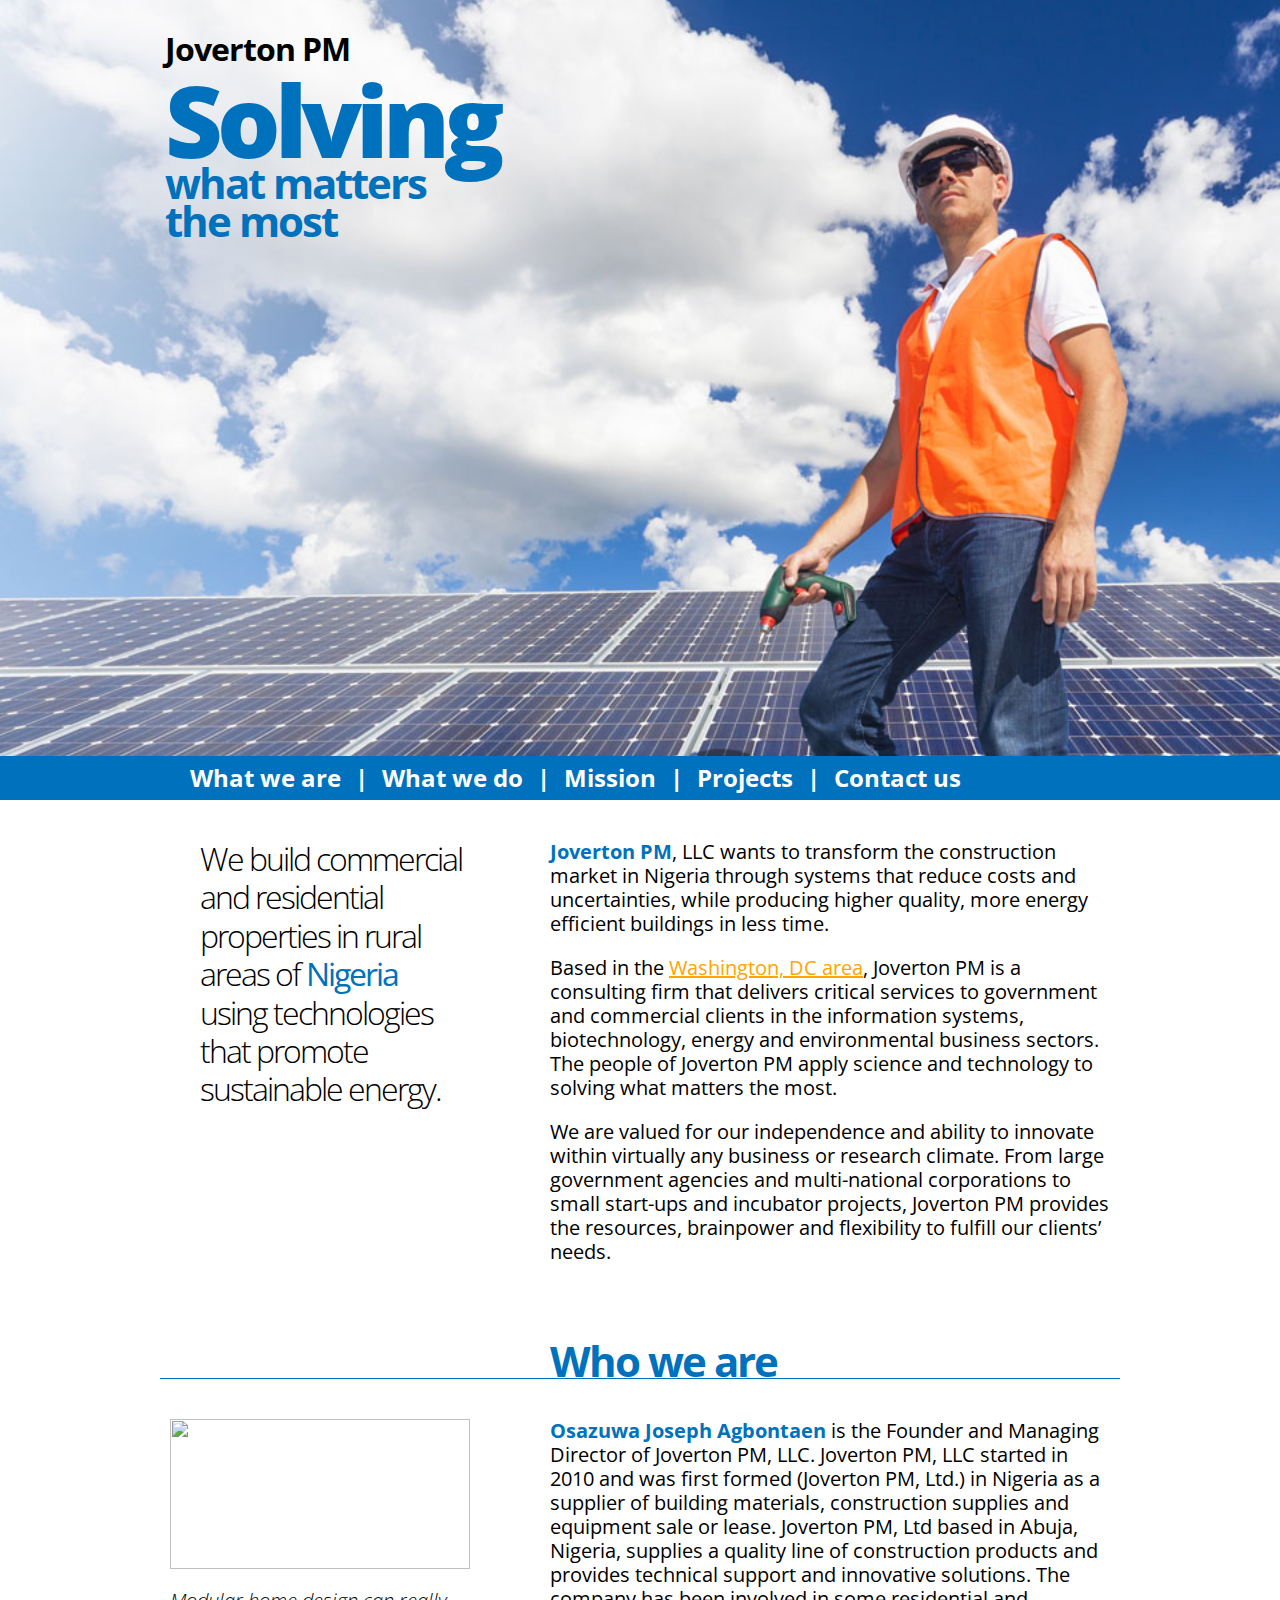
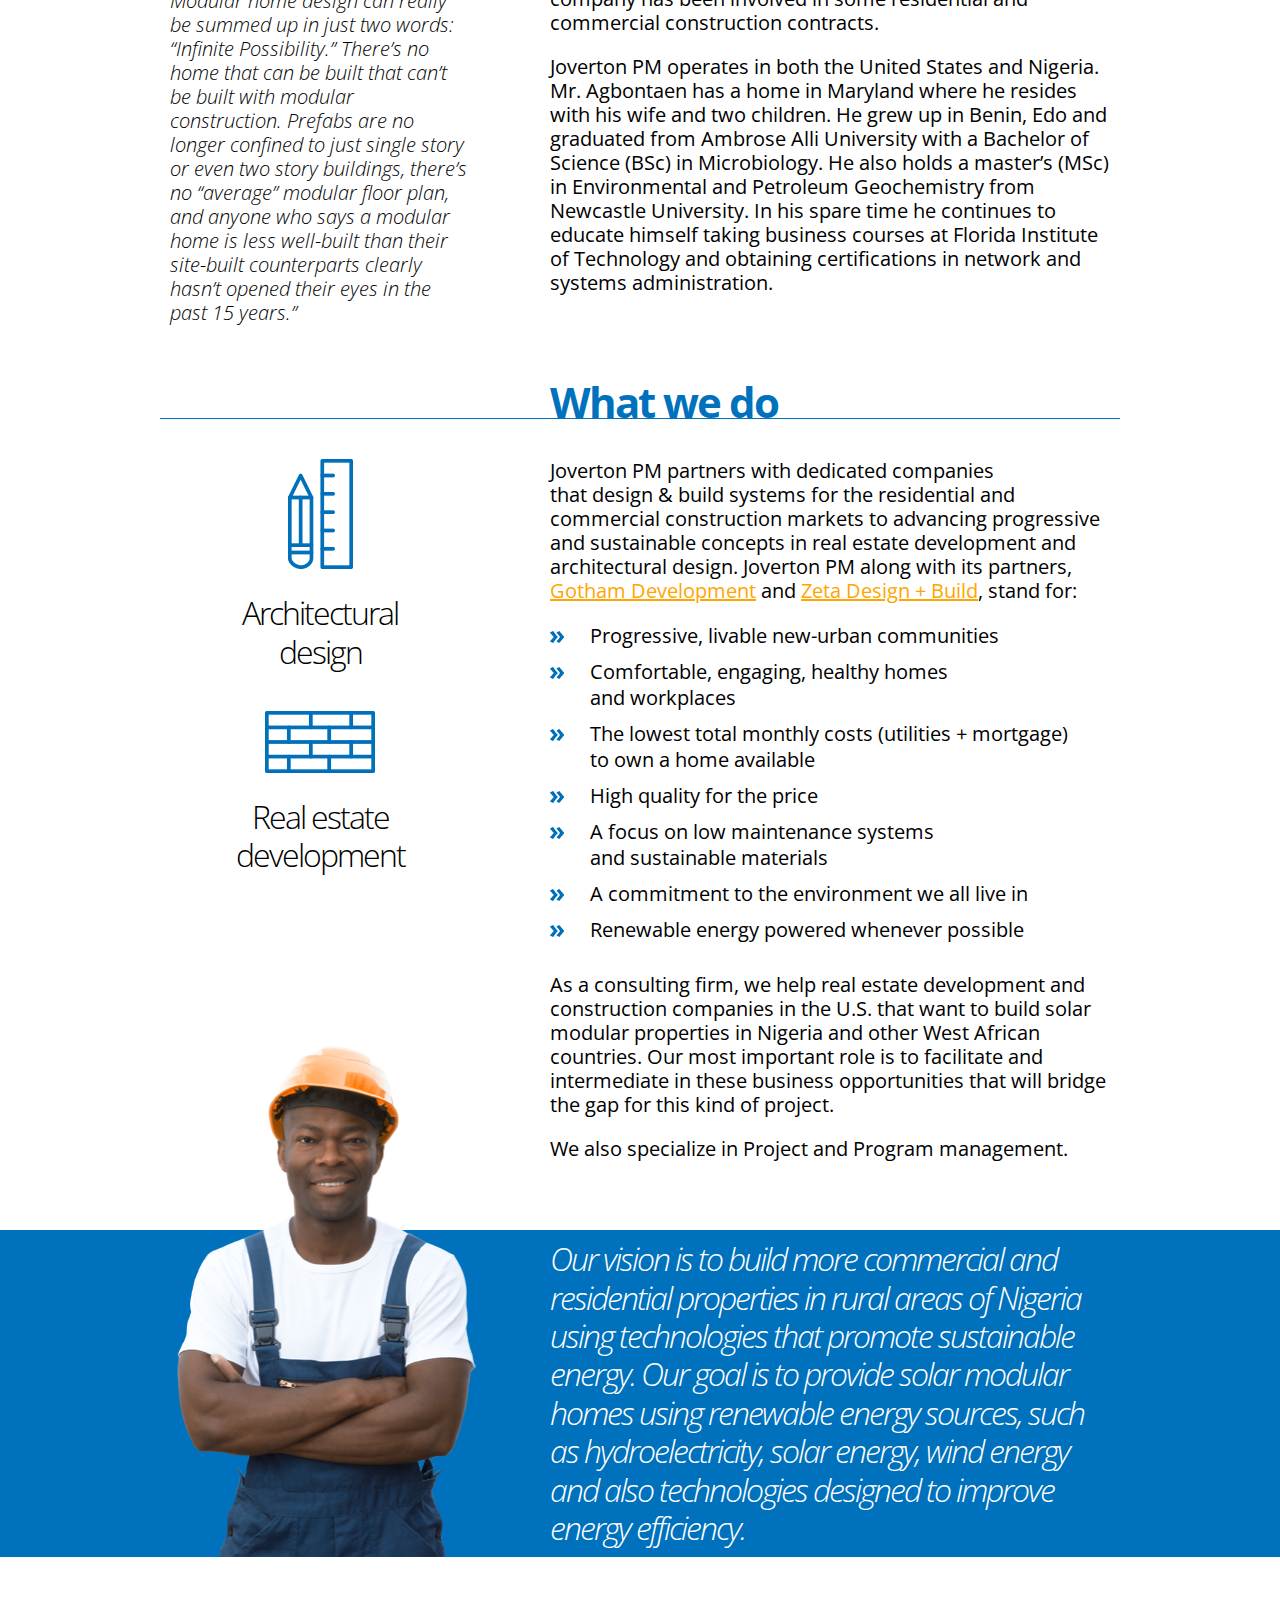
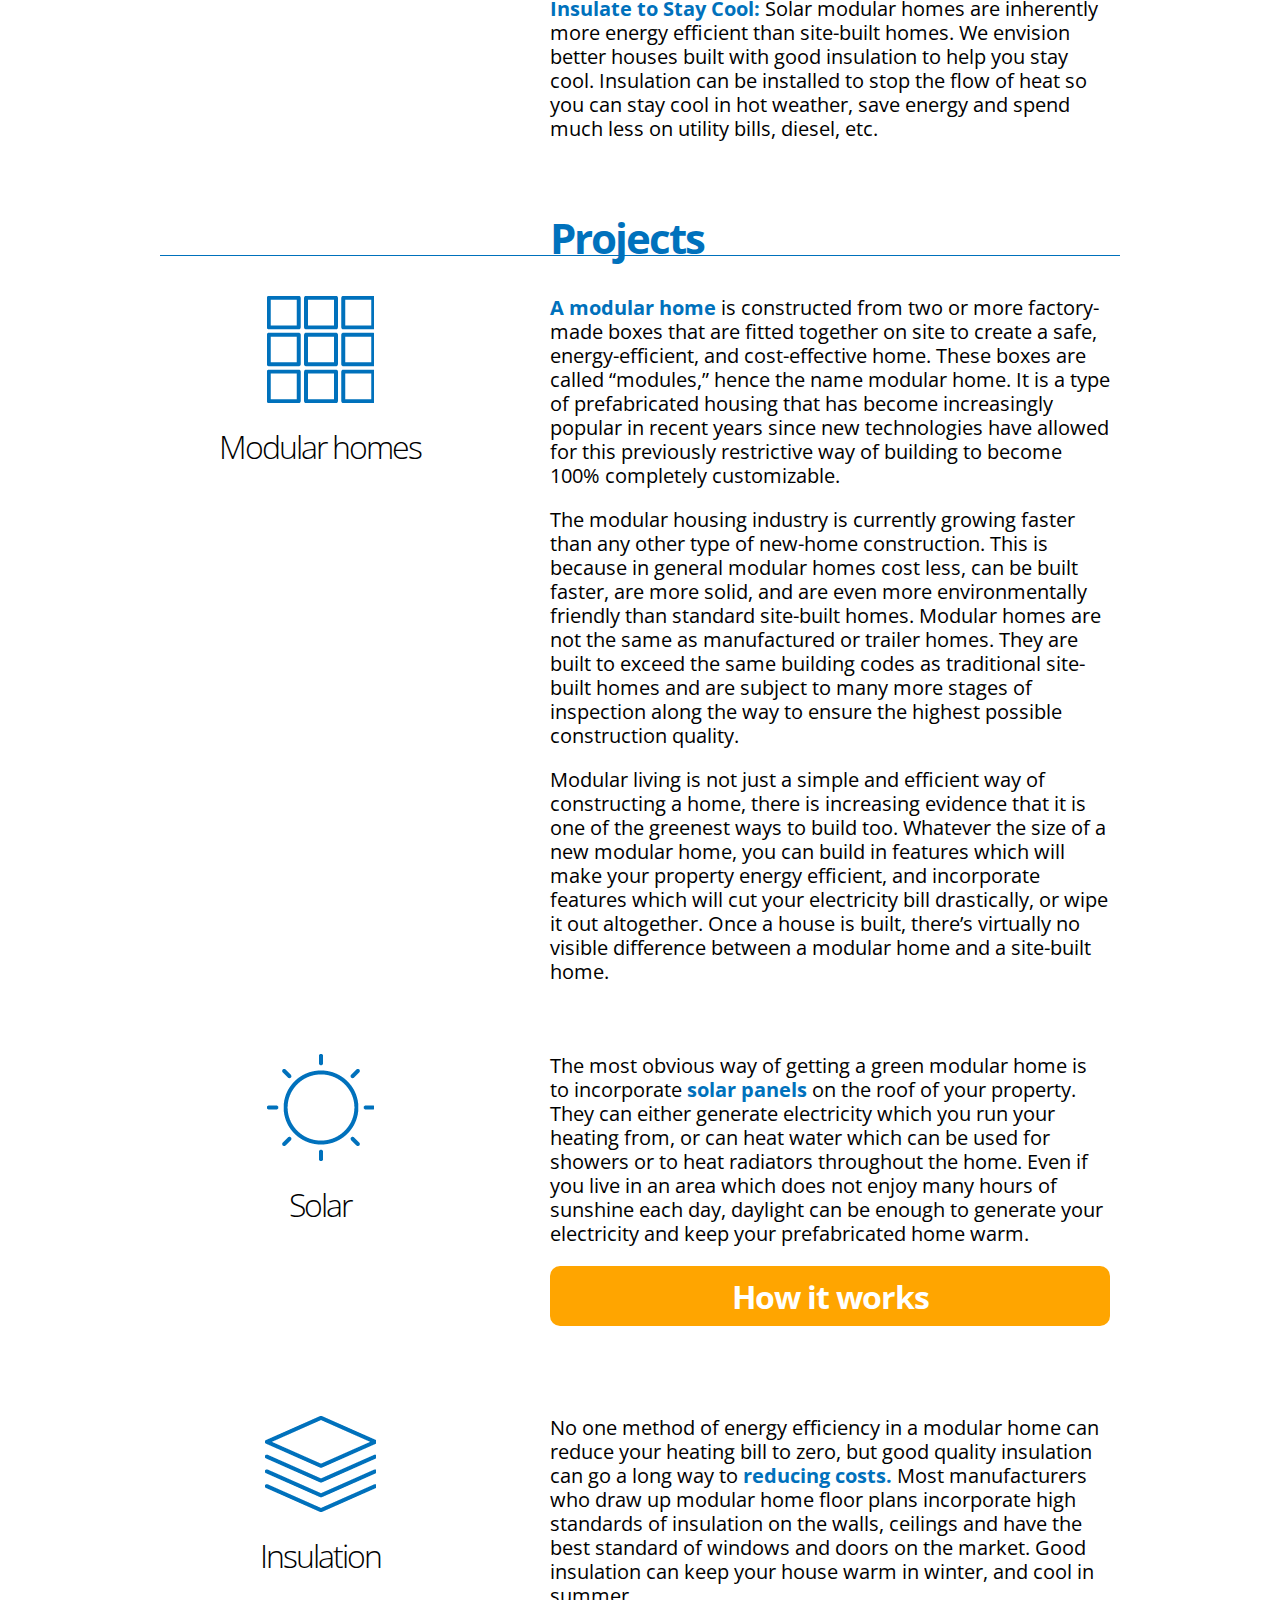
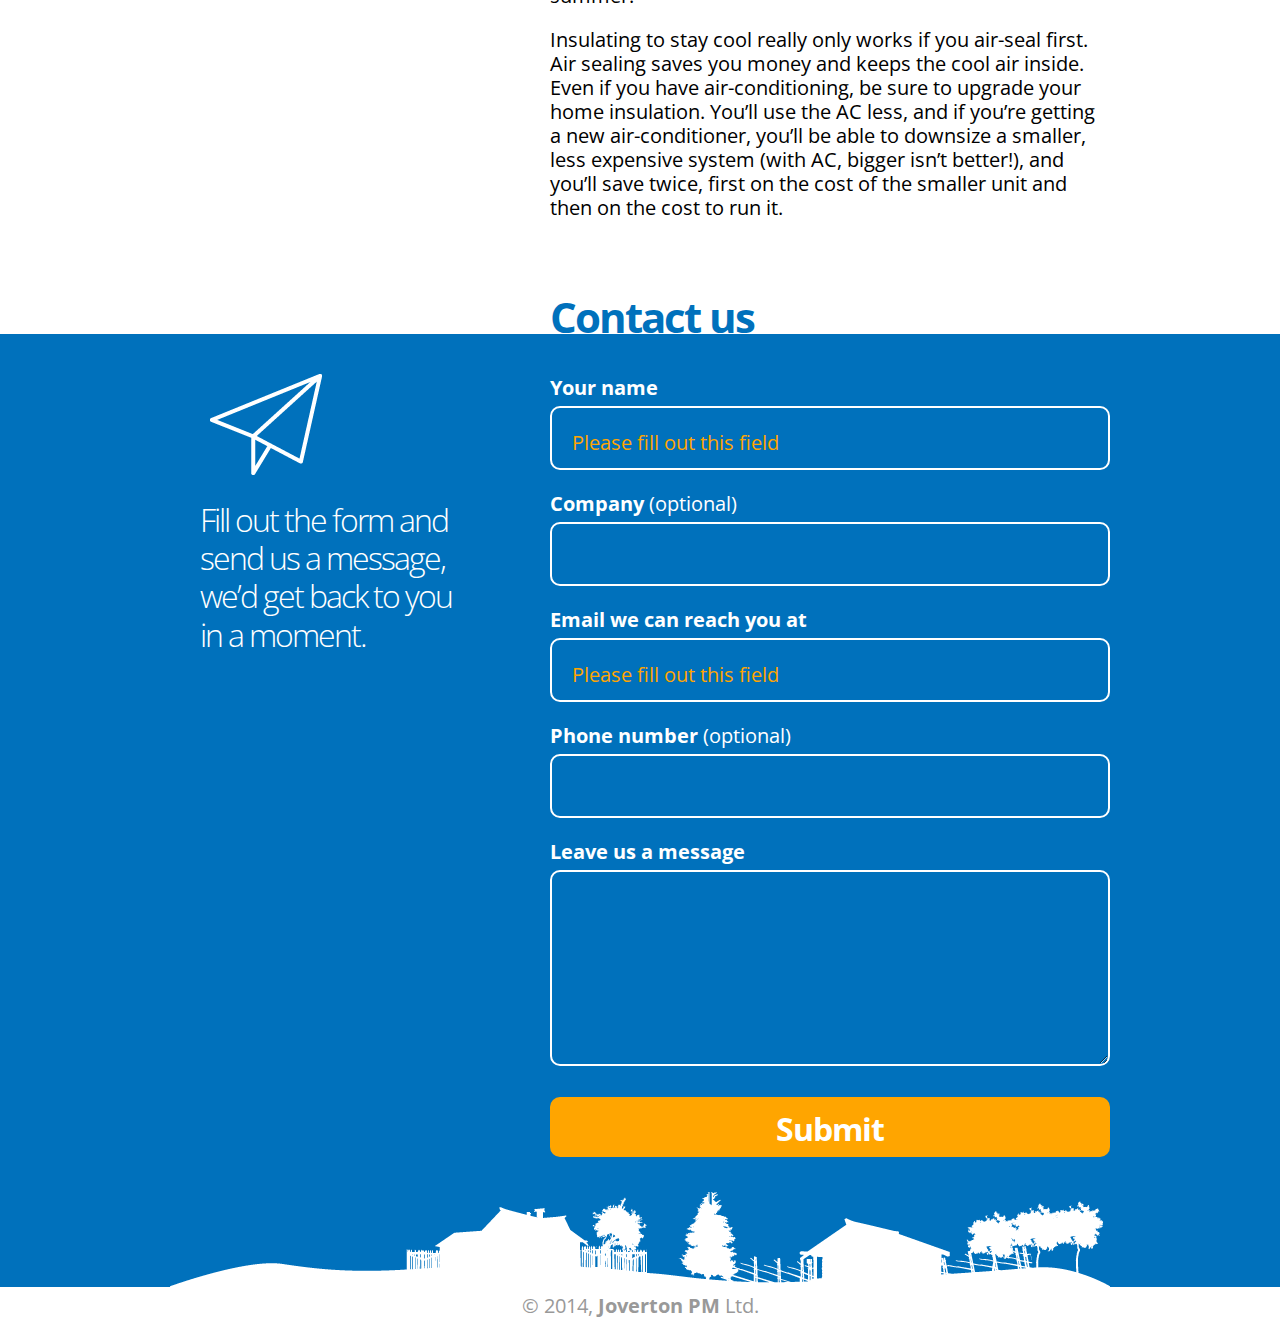
==== index.html @ 3b445ded "c4" ====
<!DOCTYPE html>
<html>
<head>
    <title>Joverton PM</title>
    <meta charset="utf-8">
    <link href="http://fonts.googleapis.com/css?family=Open+Sans:300italic,300,400italic,400,600italic,600,700italic,700,800italic,800" rel="stylesheet">
    <link href="css/style.css" rel="stylesheet">

</head>
<body>
    <div class="caption bcg" data-center="background-position: 50% -30px;" data-top-bottom="background-position: 50% -350px;">
        <div class="header">
            <h1>Joverton PM</h1>
            <h2>Solving</h2>
            <p>what matters<br/>the most</p>
        </div>

        <div class="menu-div">
            <ul class="menu-list">
                <li><a href="#who-we-are">What we are</a></li>
                <li class="menu-splitter">|</li>
                <li><a href="#what-we-do">What we do</a></li>
                <li class="menu-splitter">|</li>
                <li><a href="#mission">Mission</a></li>
                <li class="menu-splitter">|</li>
                <li><a href="#projects">Projects</a></li>
                <li class="menu-splitter">|</li>
                <li><a href="#contact-us">Contact us</a></li>
            </ul>
        </div>
    </div>
    <div class="content-section" id="intro">
        <div class="column col-left">
            <p class="quote-big">
                We build commercial and residential properties in rural areas of <strong>Nigeria</strong> using technologies that promote sustainable energy.
            </p>
        </div>        

        <div class="column col-main">
            <p><strong>Joverton PM</strong>, LLC wants to transform the construction market in Nigeria through systems that reduce costs and uncertainties, while producing higher quality, more energy efficient buildings in less time.</p>
            <p>Based in the <a href="">Washington, DC area</a>, Joverton PM is a consulting firm that delivers critical services to government and commercial clients in the information systems, biotechnology, energy and environmental business sectors. The people of Joverton PM apply science and technology to solving what matters the most. </p>
            <p>We are valued for our independence and ability to innovate within virtually any business or research climate. From large government agencies and multi-national corporations to small start-ups and incubator projects, Joverton PM provides the resources, brainpower and flexibility to fulfill our clients’ needs.</p>
        </div>
    </div>        
    <div class="content-section" id="who-we-are">
        <div class="content-section-header">
            Who we are
        </div>    
        <div class="column col-left">
            <img src="" width="300px" height="150px">
            <p class="quote-small">
                Modular home design can really be summed up in just two words: “Infinite Possibility.” There’s no home that can be built that can’t be built with modular construction. Prefabs are no longer confined to just single story or even two story buildings, there’s no “average” modular floor plan, and anyone who says a modular home is less well-built than their site-built counterparts clearly hasn’t opened their eyes in the past 15 years.”
            </p>
        </div>        

        <div class="column col-main">
            <p><strong>Osazuwa Joseph Agbontaen</strong> is the Founder and Managing Director of Joverton PM, LLC. Joverton PM, LLC started in 2010 and was first formed (Joverton PM, Ltd.) in Nigeria as a supplier of building materials, construction supplies and equipment sale or lease. Joverton PM, Ltd based in Abuja, Nigeria, supplies a quality line of construction products and provides technical support and innovative solutions. The company has been involved in some residential and commercial construction contracts.</p>
            <p>Joverton PM operates in both the United States and Nigeria. Mr. Agbontaen has a home in Maryland where he resides with his wife and two children. He grew up in Benin, Edo and graduated from Ambrose Alli University with a Bachelor of Science (BSc) in Microbiology. He also holds a master’s (MSc) in Environmental and Petroleum Geochemistry from Newcastle University. In his spare time he continues to educate himself taking business courses at Florida Institute of Technology and obtaining certifications in network and systems administration. </p>
        </div>
    </div>
    <div class="content-section" id="what-we-do">
        <div class="content-section-header">
            What we do               
        </div>    
        <div class="column col-left">
            <center>
                <img src="img/arc_design.png">
                <p class="image-caption">Architectural<br>design</p>
                <img src="img/estate_dev.png">
                <p class="image-caption">Real estate<br>development</p>
            </center>
        </div>        

        <div class="column col-main">
            <p>Joverton PM partners with dedicated companies <br> that design &amp; build systems for the residential and commercial construction markets to advancing progressive and sustainable concepts in real estate development and architectural design. Joverton PM along with its partners, <a href="http://www.gothamdev.com/">Gotham Development</a> and <a href="http://www.zetacommunities.com/">Zeta Design + Build</a>, stand for:
            </p>
            <ul>
                <li>Progressive, livable new-urban communities</li>
                <li>Comfortable, engaging, healthy homes<br>and workplaces</li>
                <li>The lowest total monthly costs (utilities + mortgage)<br>to own a home available</li>
                <li>High quality for the price</li>
                <li>A focus on low maintenance systems<br>and sustainable materials</li>
                <li>A commitment to the environment we all live in</li>
                <li>Renewable energy powered whenever possible</li>
            </ul>
            <p>As a consulting firm, we help real estate development and construction companies in the U.S. that want to build solar modular properties in Nigeria and other West African countries. Our most important role is to facilitate and intermediate in these business opportunities that will bridge the gap for this kind of project.</p>
            <p>We also specialize in Project and Program management.</p>
        </div>
    </div>

    <div class="bluebg">
        <div class="content-section" >

            <div class="column col-left">
                <img src="img/worker.png" id="mission">

            </div>        

            <div class="col-main">
                <span class="mission-text">Our vision is to build more commercial and residential properties in rural areas of Nigeria using technologies that promote sustainable energy. Our goal is to provide solar modular homes using renewable energy sources, such as hydroelectricity, solar energy, wind energy and also technologies designed to improve energy efficiency.</span>
            </div>
        </div>
    </div>
    <div class="content-section" >
        <div class="column col-main">
            <p><strong>Insulate to Stay Cool:</strong> Solar modular homes are inherently more energy efficient than site-built homes. We envision better houses built with good insulation to help you stay cool. Insulation can be installed to stop the flow of heat so you can stay cool in hot weather, save energy and spend much less on utility bills, diesel, etc.
            </p>
        </div>
    </div>

    <div class="content-section" id="projects">
        <div class="content-section-header">
            Projects               
        </div>    
        <div class="column col-left">
            <center>
                <img src="img/modular_homes.png">
                <p class="image-caption">Modular homes</p>
            </center>
        </div>        

        <div class="column col-main">
            <p><strong>A modular home</strong> is constructed from two or more factory-made boxes that are fitted together on site to create a safe, energy-efficient, and cost-effective home. These boxes are called “modules,” hence the name modular home. It is a type of prefabricated housing that has become increasingly popular in recent years since new technologies have allowed for this previously restrictive way of building to become 100% completely customizable.</p>
            <p>The modular housing industry is currently growing faster than any other type of new-home construction. This is because in general modular homes cost less, can be built faster, are more solid, and are even more environmentally friendly than standard site-built homes. Modular homes are not the same as manufactured or trailer homes. They are built to exceed the same building codes as traditional site-built homes and are subject to many more stages of inspection along the way to ensure the highest possible construction quality.</p>
            <p>Modular living is not just a simple and efficient way of constructing a home, there is increasing evidence that it is one of the greenest ways to build too. Whatever the size of a new modular home, you can build in features which will make your property energy efficient, and incorporate features which will cut your electricity bill drastically, or wipe it out altogether. Once a house is built, there’s virtually no visible difference between a modular home and a site-built home.
            </p>

        </div>

        <div class="column col-left">
            <center>
                <img src="img/solar.png">
                <p class="image-caption">Solar</p>
            </center>
        </div>        
        <div class="column col-main">
            <p>The most obvious way of getting a green modular home is to incorporate <strong>solar panels</strong> on the roof of your property. They can either generate electricity which you run your heating from, or can heat water which can be used for showers or to heat radiators throughout the home. Even if you live in an area which does not enjoy many hours of sunshine each day, daylight can be enough to generate your electricity and keep your prefabricated home warm.
            </p>

            <button type="button" class="how-it-works">How it works</button>


        </div>    
        <div class="column col-left">
            <center>
                <img src="img/insulation.png">
                <p class="image-caption">Insulation</p>
            </center>
        </div>        
        <div class="column col-main">
            <p>No one method of energy efficiency in a modular home can reduce your heating bill to zero, but good quality insulation can go a long way to <strong>reducing costs.</strong> Most manufacturers who draw up modular home floor plans incorporate high standards of insulation on the walls, ceilings and have the best standard of windows and doors on the market. Good insulation can keep your house warm in winter, and cool in summer.</p>
            <p>Insulating to stay cool really only works if you air-seal first. Air sealing saves you money and keeps the cool air inside. Even if you have air-conditioning, be sure to upgrade your home insulation.  You’ll use the AC less, and if you’re getting a new air-conditioner, you’ll be able to downsize a smaller, less expensive system (with AC, bigger isn’t better!), and you’ll save twice, first on the cost of the smaller unit and then on the cost to run it.
            </p>

        </div>           
    </div>
    <div class="content-section">
        <div class="content-section-header" id="contact-us">
            Contact us
        </div>  
    </div>
    <div class="bluebg contacts">
        <div class="content-section" >

            <div class="column col-left">
                <img src="img/plane.png" id="plane">
                <p class="quote-big">
                    Fill out the form and send us a message, we’d get back to you in a moment.
                </p>
            </div>        

            <div class="column col-main">
                <form name="message-form" action="" methos="post">
                    <label><strong>Your name</strong>
                        <input type="text" name="name" placeholder="Please fill out this field" class="required" required>
                    </label>
                    <label><strong>Company</strong> (optional)
                        <input type="text" name="company">
                    </label>
                    <label><strong>Email we can reach you at</strong>
                        <input type="text" name="email" placeholder="Please fill out this field" class="required" required>
                    </label>
                    <label><strong>Phone number</strong> (optional)
                        <input type="text" name="phone">
                    </label>
                    <label><strong>Leave us a message</strong>
                        <textarea rows="4" columns="30" name="message"></textarea>
                    </label>
                    <input type="submit" id="btn-submit" value="Submit">
                </form>
            </div>
        </div>

    </div>
    <div class="footer">
        <div class="credits">
            © 2014, <strong>Joverton PM</strong> Ltd.
        </div>
    </div>
    <script type="text/javascript" src="http://ajax.googleapis.com/ajax/libs/jquery/1.11.1/jquery.min.js"></script>
    <script type="text/javascript" src="js/skrollr.min.js"></script>
    <script type="text/javascript" src="js/main.js"></script>
</body>
</html>
---- css/style.css ----
*{
	/*border:1px dotted;*/
}
body{
	margin:0px;
	font-family:"Open Sans";
}

.caption{
	width:100%;
	height:800px;
	background:url("../img/header_bg_1440.jpg") no-repeat center -30px;
/*	-webkit-background-size: cover;
    -moz-background-size: cover;
    -o-background-size: cover;
*/    
	background-size: 1920px auto;
    position:relative;    
    min-width:960px;
}

.header{
	padding-top:35px;
    width:960px;
	margin:auto;
	padding-left:10px;
	/*background:red;*/
}
.header h2, .header h1, .header p{
	margin:0px;	
	font-weight: bold;
	line-height: 90%;
}
.header h1{
	font-size: 32px;
	letter-spacing: -1px;
	margin-bottom: 10px;
}
.header h2{
  	font-weight: 800;
	font-size: 100px;
	letter-spacing: -6px;
	color:#0071bc;	
}
.header p{
	font-size:42px;
	color:#0071bc;
	letter-spacing: -2px;	
}
.menu-div{
	width:100%;
	height:44px;
	position: absolute;
	background:#0071bc;
	bottom:0;
	z-index: 1;
}
.menu-list{
	display:block;
	width:930px;
	margin:auto;
	padding:0;
	padding-left:30px;
	vertical-align:center;
	padding-top:5px;
}
.menu-list li{

	color:white;
	font-size:24px;
	font-weight: 700;
	margin-right:10px;
	display:inline-block;
}
.menu-list a{
	color:white;
	text-decoration: none;
}
.menu-list a:hover{
	color:orange;
}
.fixed{
	position:fixed;
	bottom:auto;
	top:0;
}
/*.content{
	width:960px;
	margin:auto;
}*/
.content-section{
	width:960px;
	margin:auto;
	position:relative;
}
.content-section strong{
	color:#0071bc;
	font-width:700;
}
.content-section a{
	color:orange;	

}
.content-section a:hover{
	text-decoration:none;
}
.content-section img{
	margin-bottom:20px;
}
.content-section ul{
	list-style:none;
	margin:0 0 20px 0;
	padding: 0;
	font-size: inherit;
	font-style: inherit;
}
.content-section ul li{
	line-height:1.3em;
	font-size: 20px;
	margin: 0 0;
	padding: 0 0 10px 40px;
	background:url("../img/list_dot.png") no-repeat 0 0.4em;
}
.content-section-header{

	clear:both;
	padding-left:390px;
	border-bottom: 1px solid #0071bc;
	font-size:42px;
	letter-spacing: -2px;
	font-weight:700;
	line-height:80%;
	color:#0071bc;
	padding-top:50px;
}
.column{
    padding:40px 10px 10px 10px;
}
.col-left{
    width:300px;
    float:left;

}
.quote-big{
	font-size:32px;
	font-weight: 300;
	letter-spacing: -2px;
	line-height:120%;
	margin:0px;
	margin-left:30px;
}
.image-caption{
	font-size:32px;
	font-weight:300;
	letter-spacing: -2px;
	line-height:120%;
	margin:0px;
	margin-bottom:40px;
}
.quote-small{
	font-size:20px;
	font-weight:300;
	line-height:120%;
	font-style:italic;
	margin:0px;
}
.col-main{
    width:560px;
    margin-left:380px; 

}
.col-main p{
	font-size:20px;
	margin-top:0px;
	line-height:120%
}
.bluebg{
	background: #0071bc;
	margin-top:-1px;
	position:relative;
	min-width: 980px;
}
#mission{
	position:absolute; 
	bottom:-20px; 
	left:0px; 
}
.col-main .mission-text{
	display:block;
	font-size:32px;
	font-weight:300;
	letter-spacing:-2px;
	line-height:120%;
	padding:10px;
	margin-top:40px;
	font-style:italic;
	color:white;
}
.how-it-works, #btn-submit{
	background:orange;
	width:100%;
	height:60px;
	border-radius: 10px;
	margin-bottom: 40px;
	color:white;
	font-family: "Open Sans";
	font-size:32px;
	letter-spacing:-1px;
	font-weight: 700;
	border:none;
}
.how-it-works:hover, #btn-submit:hover{
	box-shadow: 0px 0px 6px 2px #aaa;
}
.how-it-works-img{
	background:url("../img/how_solar_works.jpg") 0 0;
	background-size: 100%;
	border-radius: 0;
	width:100%;
	height:100%;

}
.how-it-works-img:hover{
	box-shadow: none;
}
.contacts{
	background:url("../img/village.png") #0071bc no-repeat 50% 100%;
}
#plane{
	margin-left:40px;
}
.bluebg .quote-big{
	color:white;
	font-width:300;
}
.bluebg strong{
	color:white;
	font-weight: 700;
}
.contacts label{
	color:white;
	font-family: "Open Sans";
	font-size:20px;
	font-weight:400;

}

::-webkit-input-placeholder{
	font-size: 20px;
	padding-top:6px;
	color:orange;
}
::-moz-placeholder{
	font-size: 20px;
	padding-top:6px;
	color:orange;
	opacity:  1;
}
:-ms-input-placeholder{
	color:orange;
}
input:-moz-placeholder{
	color:orange;
	opacity:  1;
}
.contacts input, textarea{
	font-family: "Open Sans";
	font-size: 32px;
	color:white;
	width:516px;
	height:40px;
	background:#0071bc;
	border:2px white solid;
	border-radius: 10px;
	padding:10px 20px;
	margin-top:5px;
	margin-bottom:20px;
}
textarea{
	height:auto;
}
.contacts .required{
	/*border:2px orange solid;*/
}
.contacts input:focus, textarea:focus{
	color:black;
	background:white;
	border:2px white solid;
}
#btn-submit{
	margin-bottom: 120px;
}

.footer{
    background:white;
    color:#999;
    padding-top:5px;
    height:35px;
    text-align: center;
    font-size:20px;
}
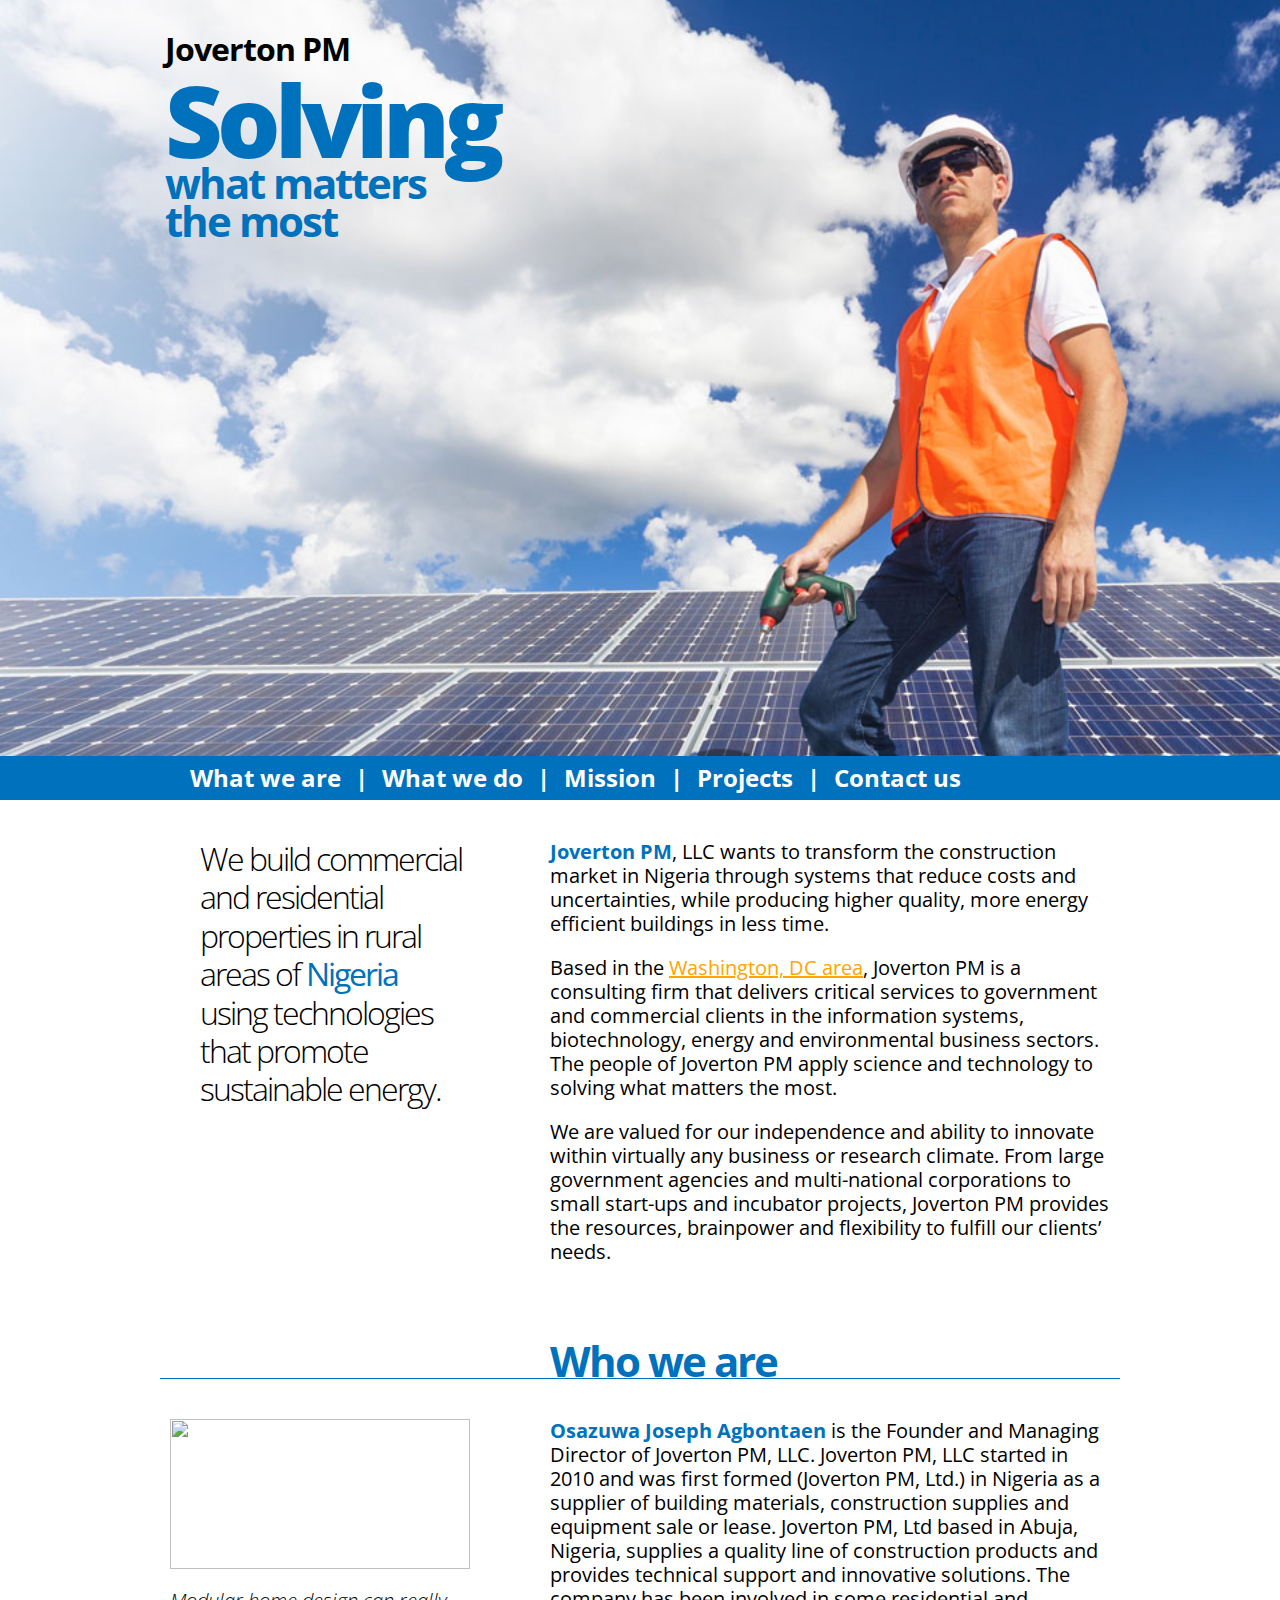
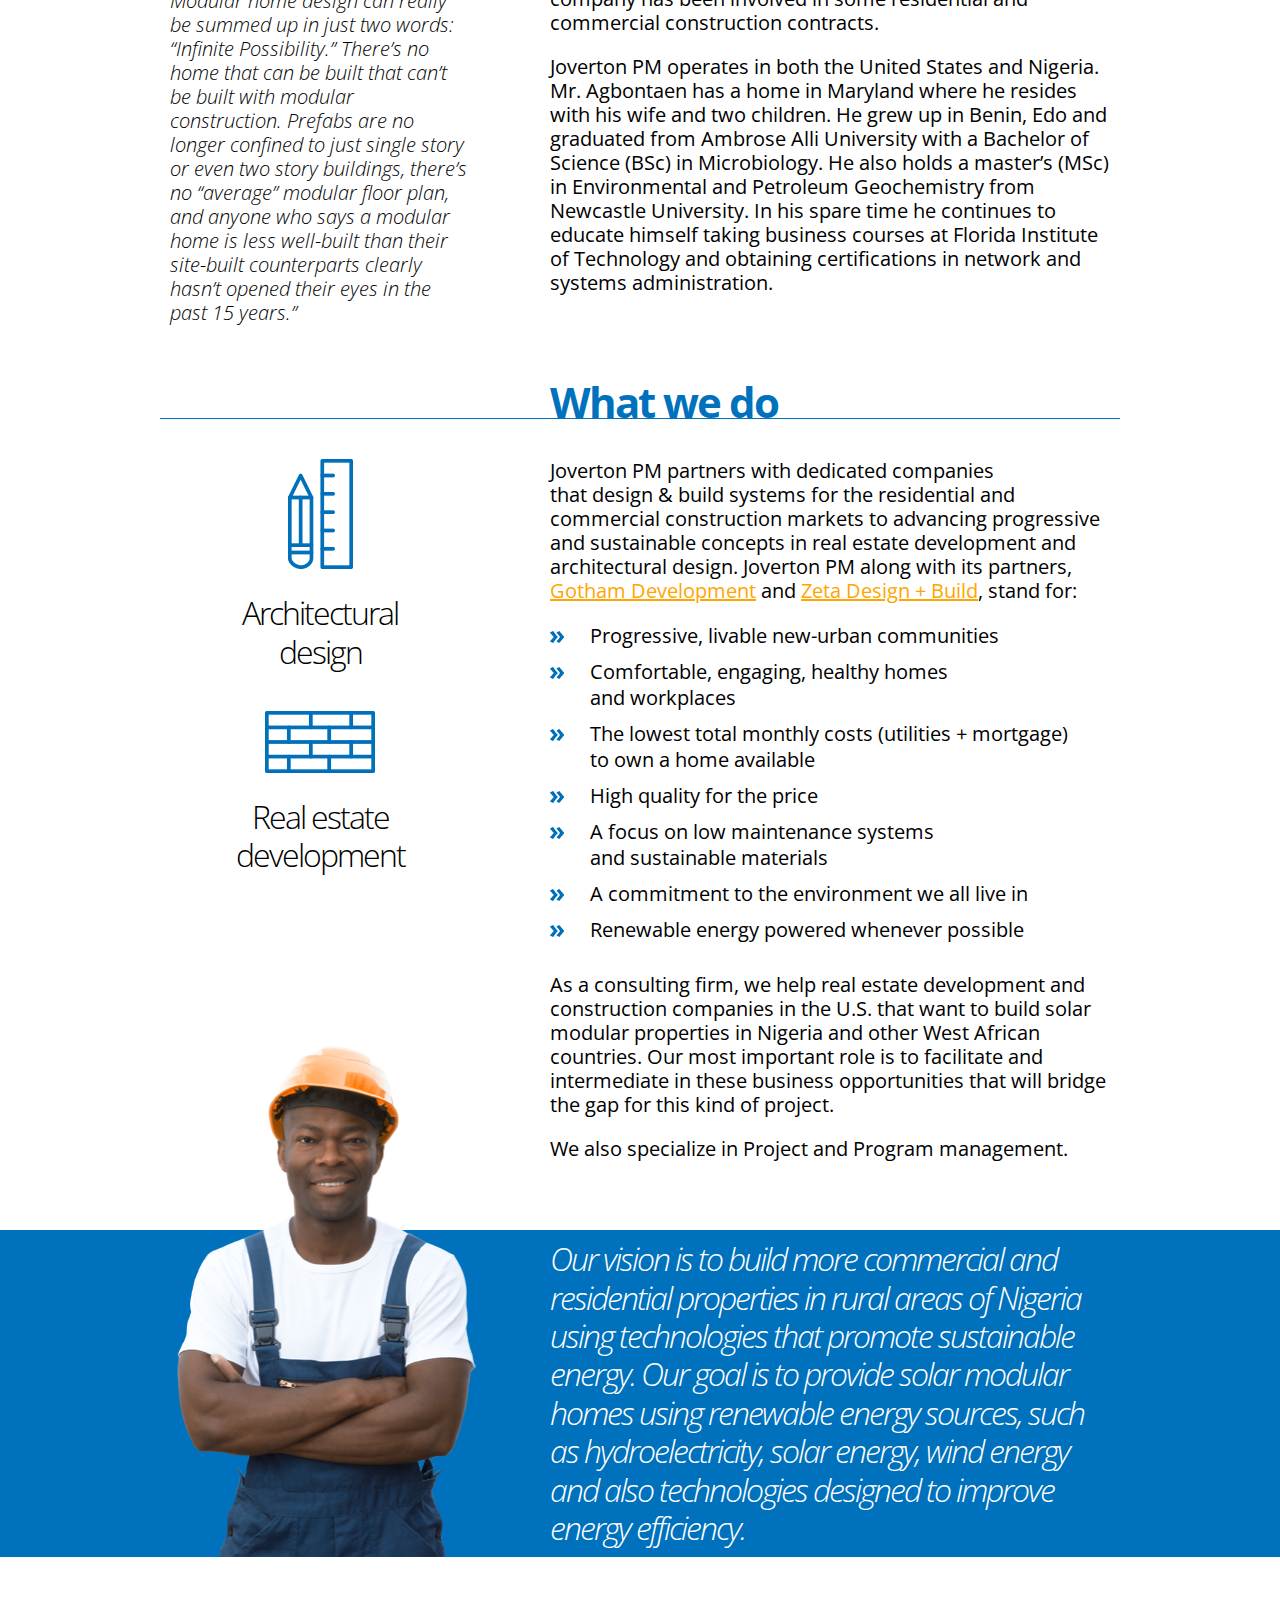
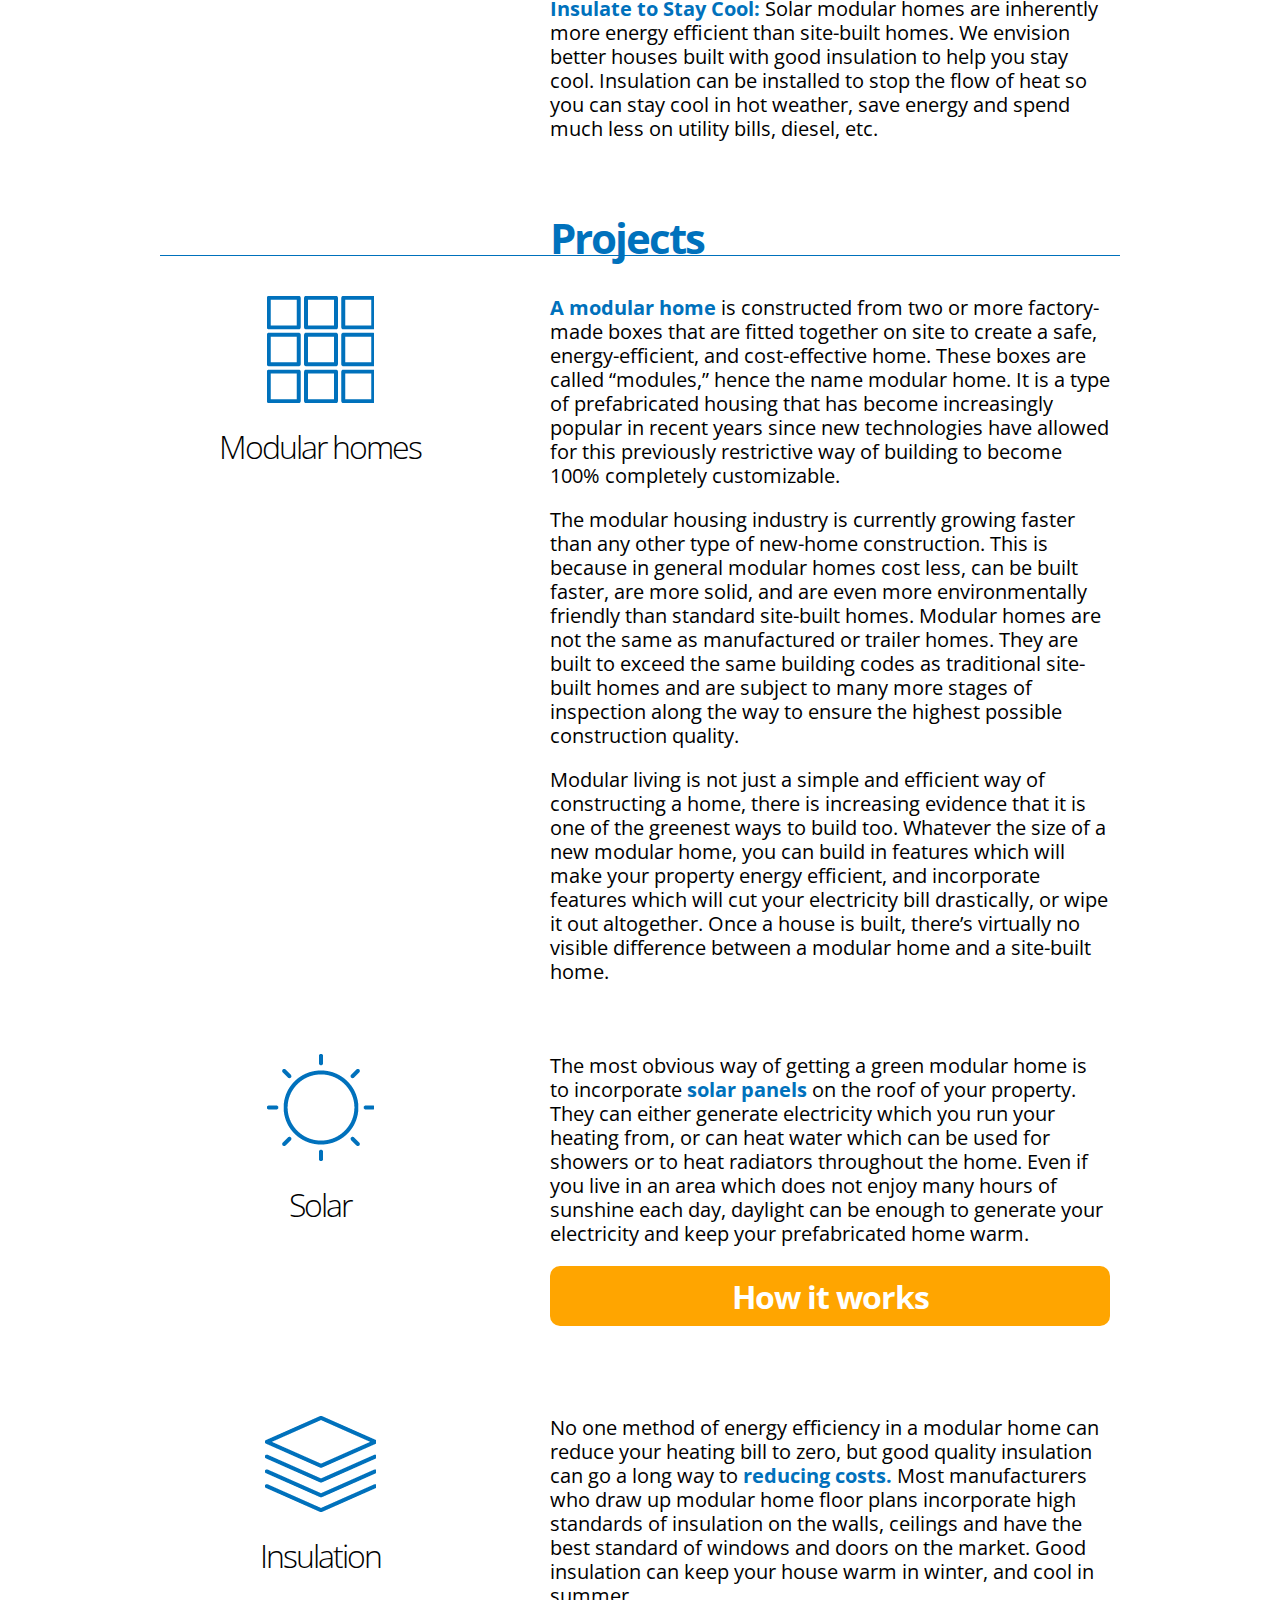
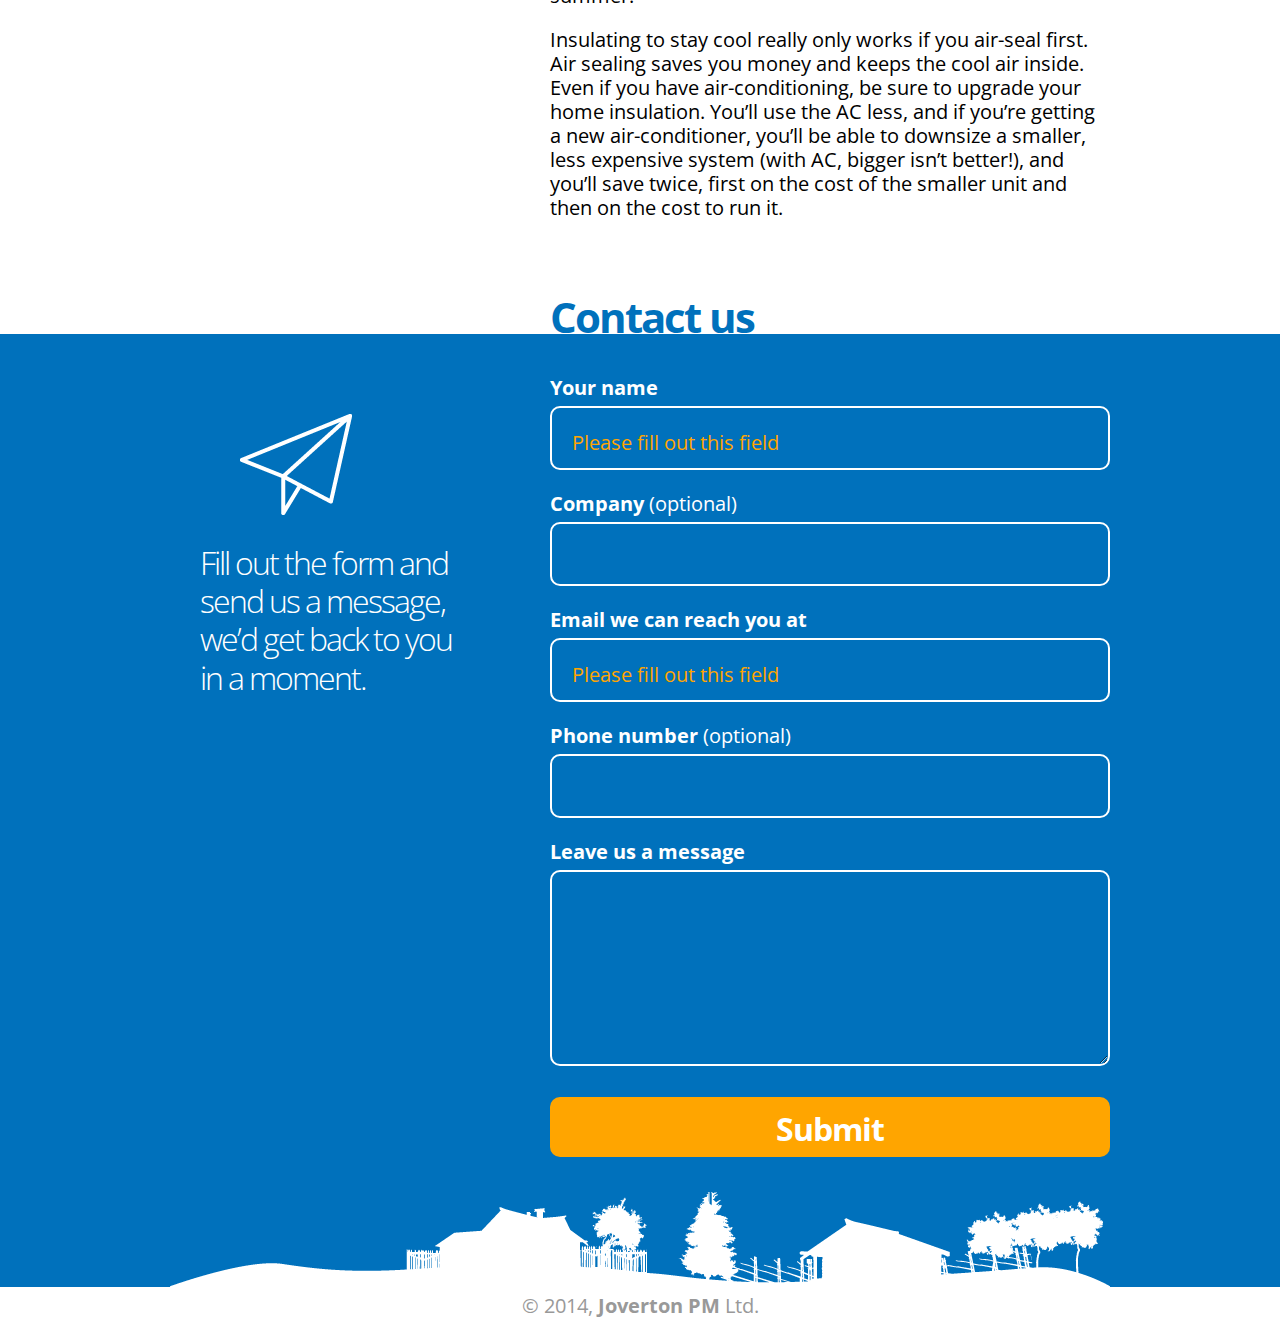
==== commit 1a06cc28: "c5" ====
--- a/index.html
+++ b/index.html
@@ -163,14 +163,14 @@
         <div class="content-section" >
 
             <div class="column col-left">
-                <img src="img/plane.png" id="plane">
+                <div class="plane"></div>
                 <p class="quote-big">
                     Fill out the form and send us a message, we’d get back to you in a moment.
                 </p>
             </div>        
 
             <div class="column col-main">
-                <form name="message-form" action="" methos="post">
+                <form id="message-form" action="javascript:alert( 'Sent!' );">
                     <label><strong>Your name</strong>
                         <input type="text" name="name" placeholder="Please fill out this field" class="required" required>
                     </label>
@@ -199,7 +199,9 @@
     </div>
     <script type="text/javascript" src="http://ajax.googleapis.com/ajax/libs/jquery/1.11.1/jquery.min.js"></script>
     <script type="text/javascript" src="js/skrollr.min.js"></script>
+    <script type="text/javascript" src="jquery.path.js"></script>
     <script type="text/javascript" src="js/main.js"></script>
+
 </body>
 </html>
 
--- a/css/style.css
+++ b/css/style.css
@@ -226,10 +226,46 @@
 .contacts{
 	background:url("../img/village.png") #0071bc no-repeat 50% 100%;
 }
-#plane{
+
+/*Plane animation*/
+.plane{
+	position:absolute;
+	height:150px;
+	width:150px;
 	margin-left:40px;
-}
+	left:40px;
+	top:80px;
+	background:url("../img/plane.png") no-repeat 0 0;
+  	/*-webkit-transition-property: left, top, -webkit-transform;
+  	-webkit-transition-duration: 4s, 4s, 2s;
+  	transition-property: left, top, transform;
+  	transition-duration: 4s, 4s, 2s;*/
+
+}
+
+.plane-fly {
+  	-webkit-transition: 4s;
+    -moz-transition: 4s;
+    -o-transition: 4s;
+    transition: 4s;
+    -webkit-transform:rotate(360deg) translate(540px,-1620px);
+    -moz-transform:rotate(360deg) translate(540px,-1620px);
+    -o-transform:rotate(360deg) translate(540px,-1620px);
+    -ms-transform:rotate(360deg) translate(540px,-1620px);
+    transform:rotate(360deg) translate(540px,-1620px);
+    visibility: hidden;
+}
+
+/*.plane-fly {
+	left: -800px;
+	top: 200px;
+
+    -webkit-transform:rotate(180deg);
+    transform:rotate(180deg);
+}*/
+
 .bluebg .quote-big{
+	margin-top:170px;
 	color:white;
 	font-width:300;
 }
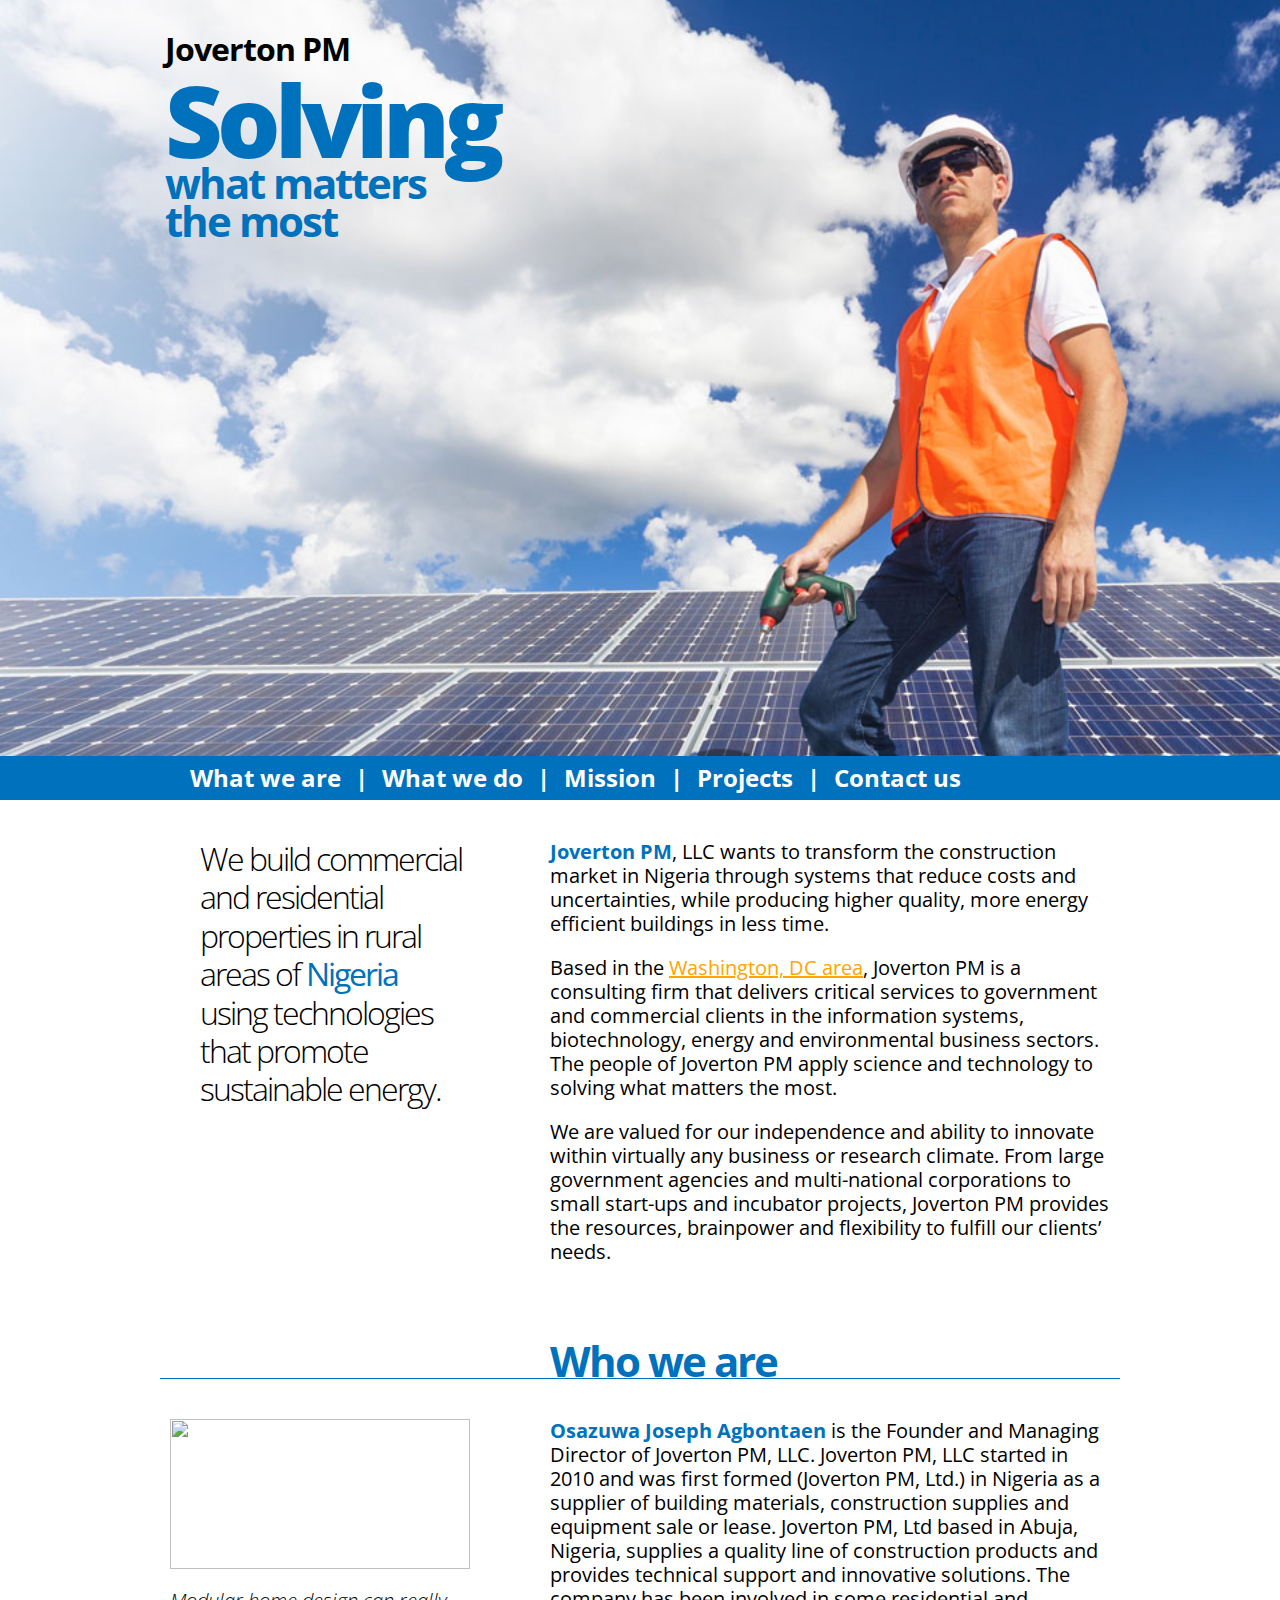
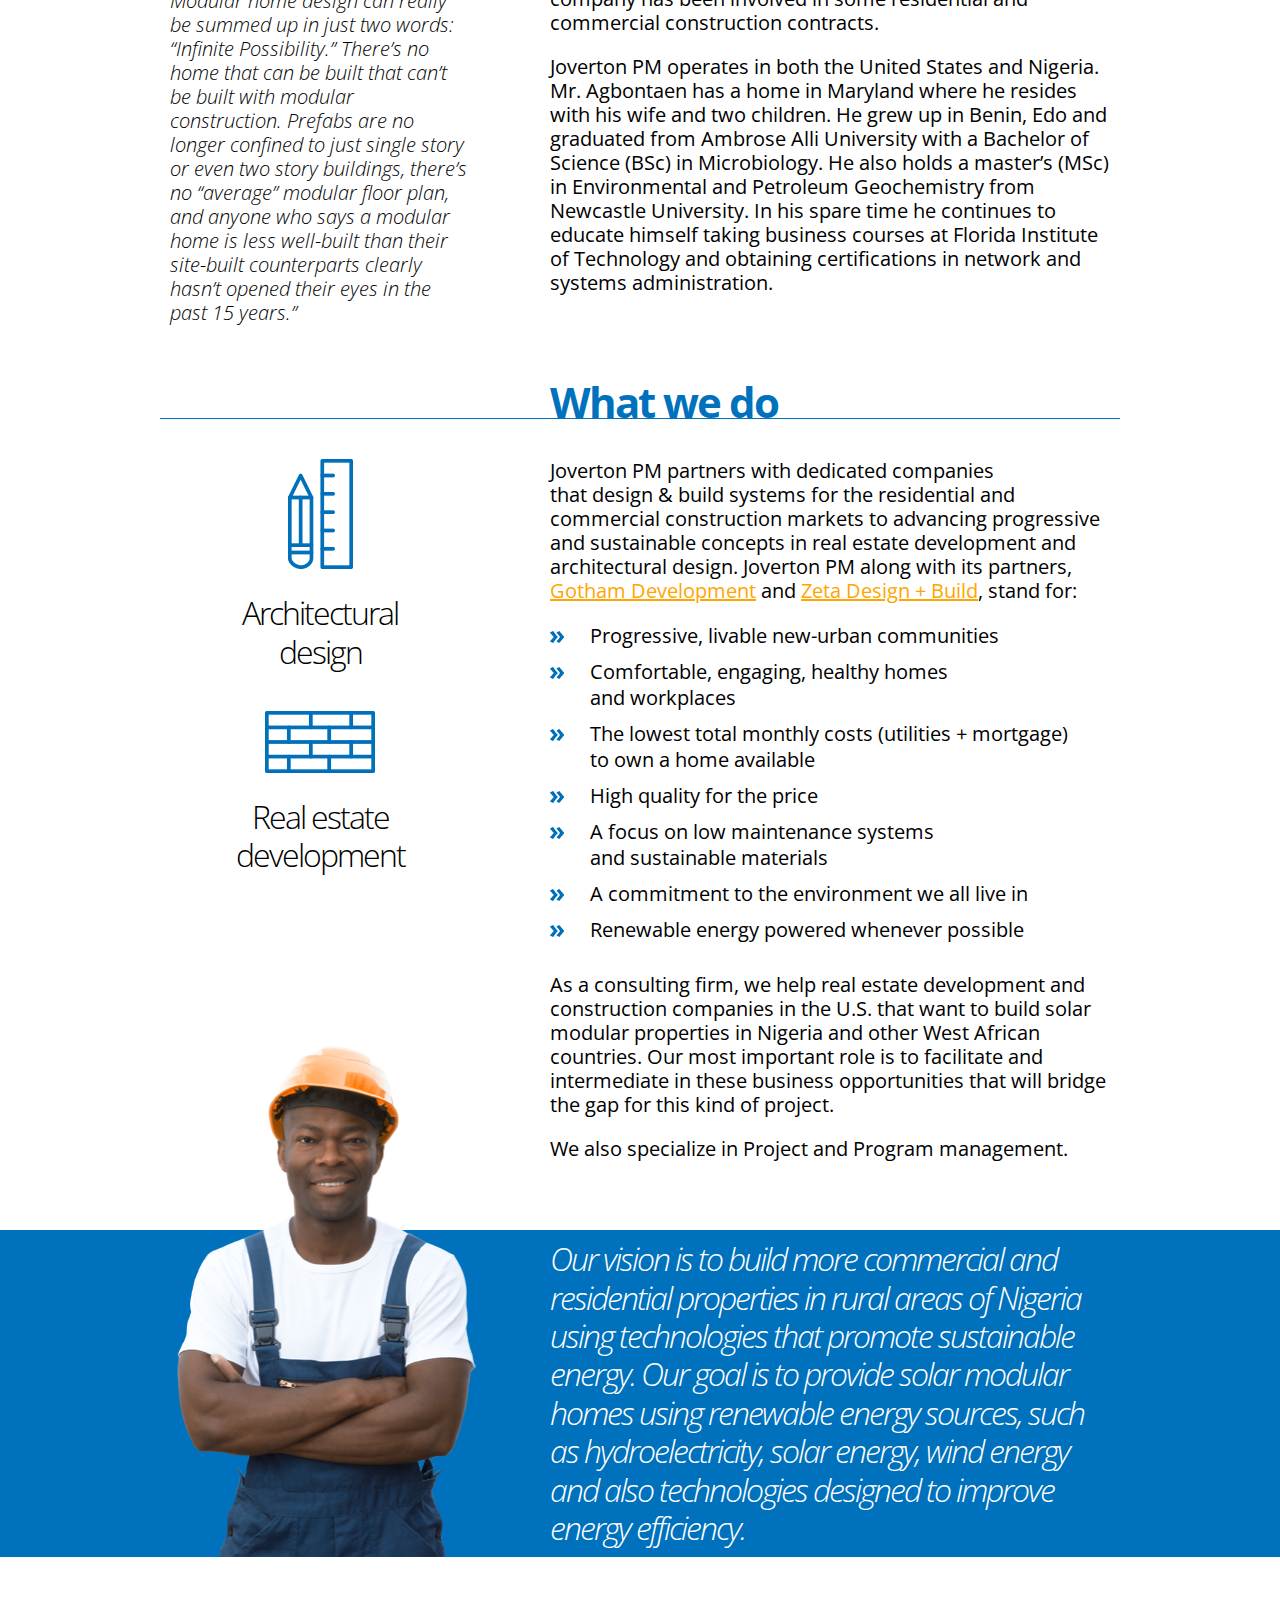
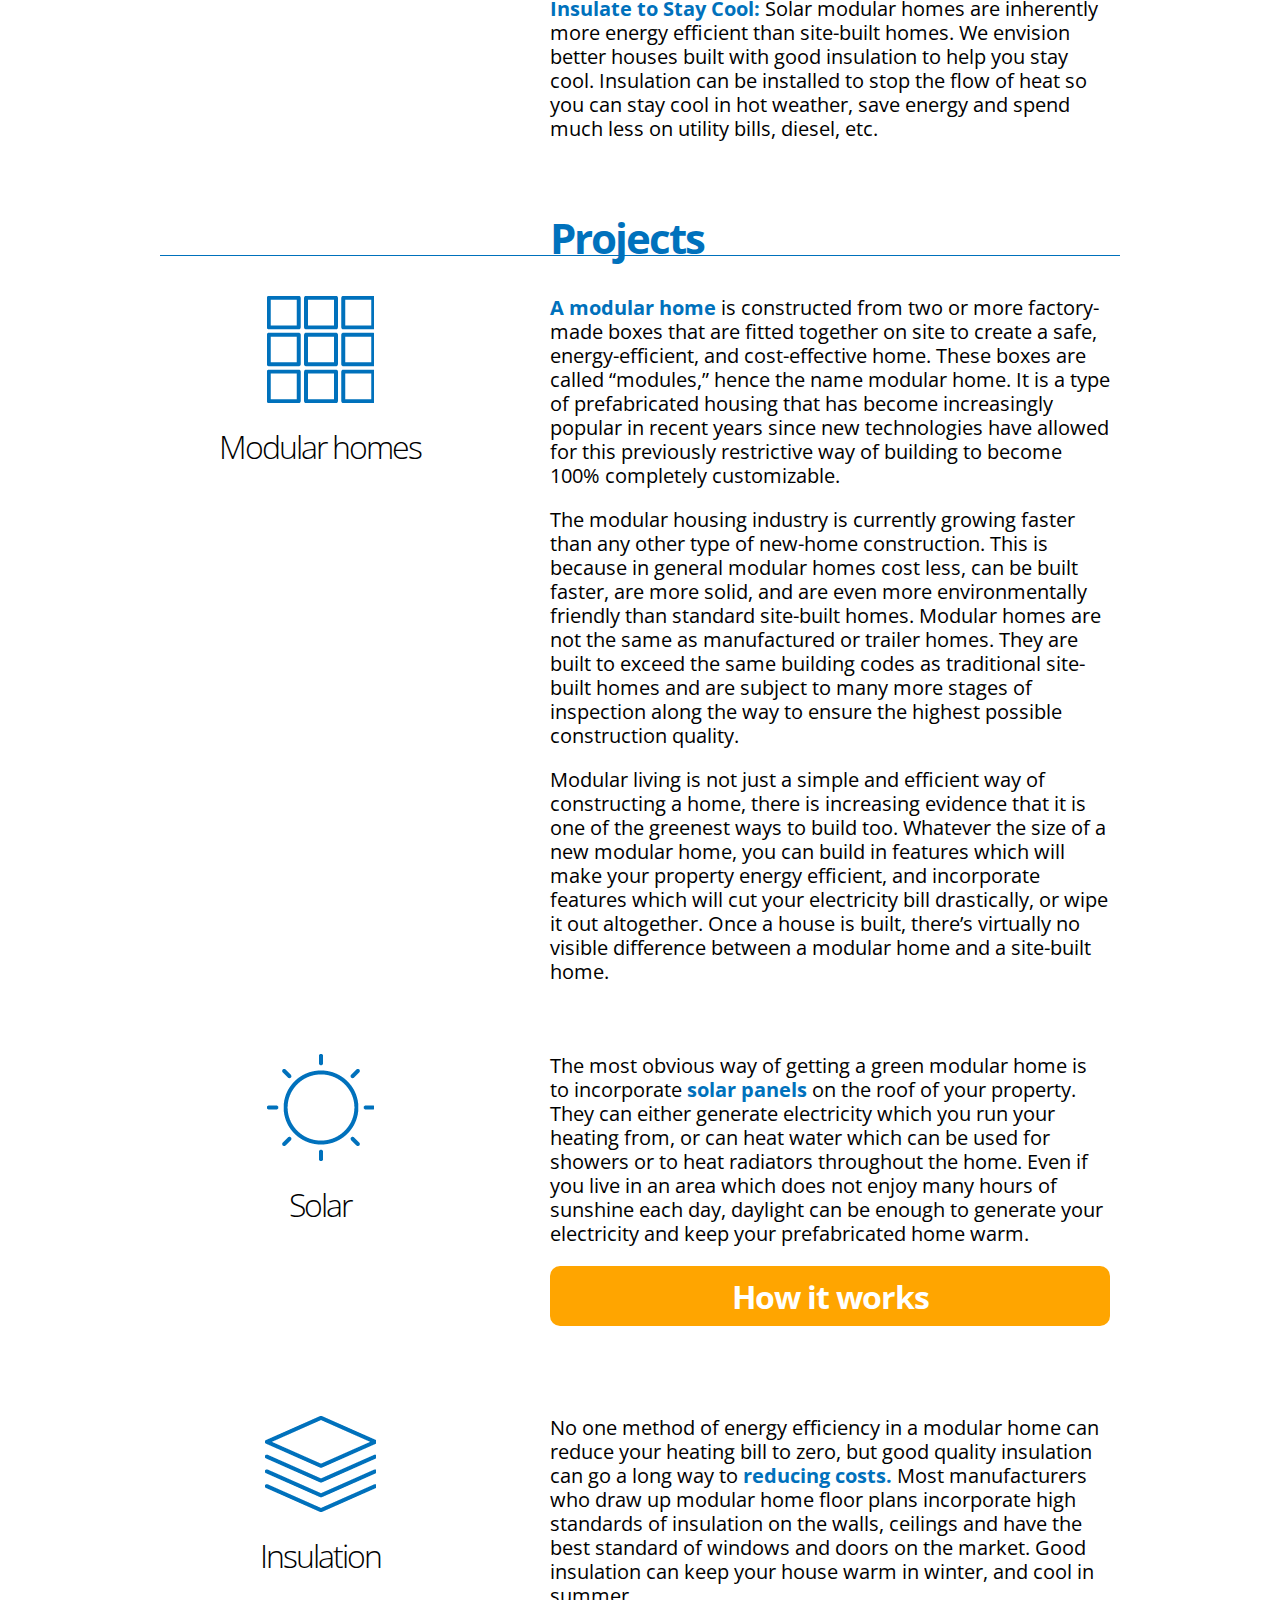
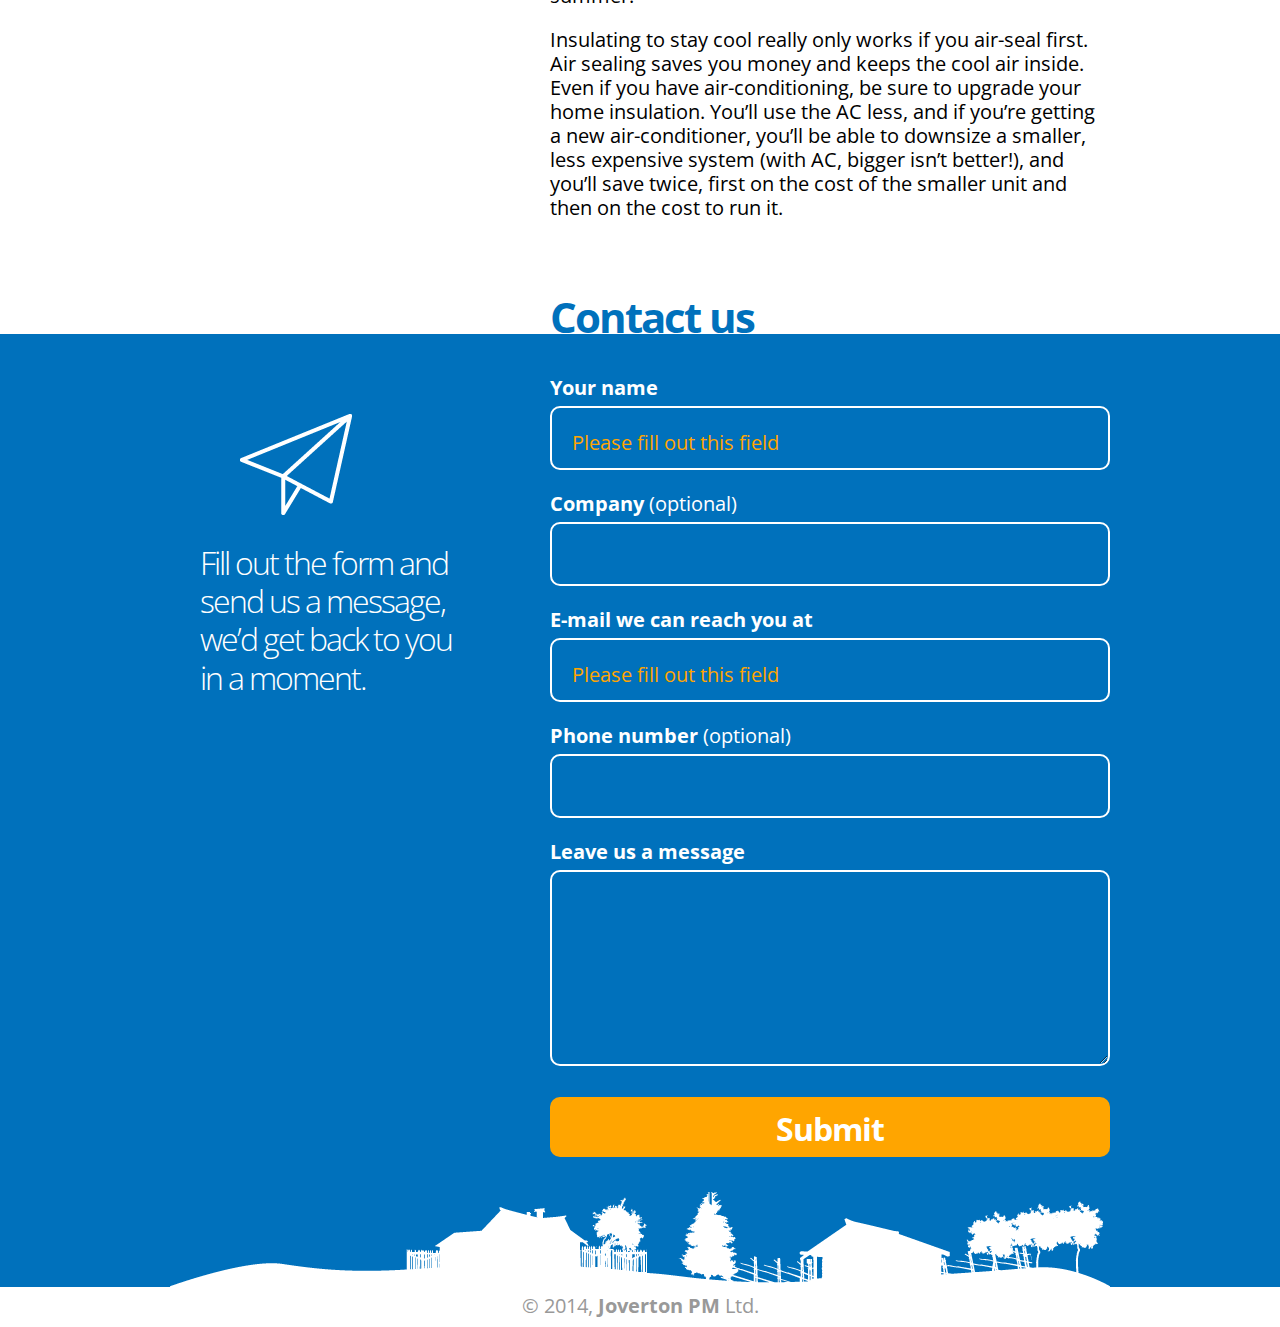
==== commit 2e7918d4: "-" ====
--- a/index.html
+++ b/index.html
@@ -177,8 +177,8 @@
                     <label><strong>Company</strong> (optional)
                         <input type="text" name="company">
                     </label>
-                    <label><strong>Email we can reach you at</strong>
-                        <input type="text" name="email" placeholder="Please fill out this field" class="required" required>
+                    <label><strong>E-mail we can reach you at</strong>
+                        <input type="email" name="email" placeholder="Please fill out this field" class="required" autocomplete="off" required>
                     </label>
                     <label><strong>Phone number</strong> (optional)
                         <input type="text" name="phone">
--- a/css/style.css
+++ b/css/style.css
@@ -48,21 +48,21 @@
 	letter-spacing: -2px;	
 }
 .menu-div{
+	min-height:44px;
 	width:100%;
-	height:44px;
 	position: absolute;
 	background:#0071bc;
 	bottom:0;
 	z-index: 1;
 }
 .menu-list{
-	display:block;
 	width:930px;
 	margin:auto;
 	padding:0;
 	padding-left:30px;
 	vertical-align:center;
 	padding-top:5px;
+	position:relative;
 }
 .menu-list li{
 
@@ -236,10 +236,6 @@
 	left:40px;
 	top:80px;
 	background:url("../img/plane.png") no-repeat 0 0;
-  	/*-webkit-transition-property: left, top, -webkit-transform;
-  	-webkit-transition-duration: 4s, 4s, 2s;
-  	transition-property: left, top, transform;
-  	transition-duration: 4s, 4s, 2s;*/
 
 }
 
@@ -256,14 +252,6 @@
     visibility: hidden;
 }
 
-/*.plane-fly {
-	left: -800px;
-	top: 200px;
-
-    -webkit-transform:rotate(180deg);
-    transform:rotate(180deg);
-}*/
-
 .bluebg .quote-big{
 	margin-top:170px;
 	color:white;
@@ -285,6 +273,7 @@
 	font-size: 20px;
 	padding-top:6px;
 	color:orange;
+
 }
 ::-moz-placeholder{
 	font-size: 20px;
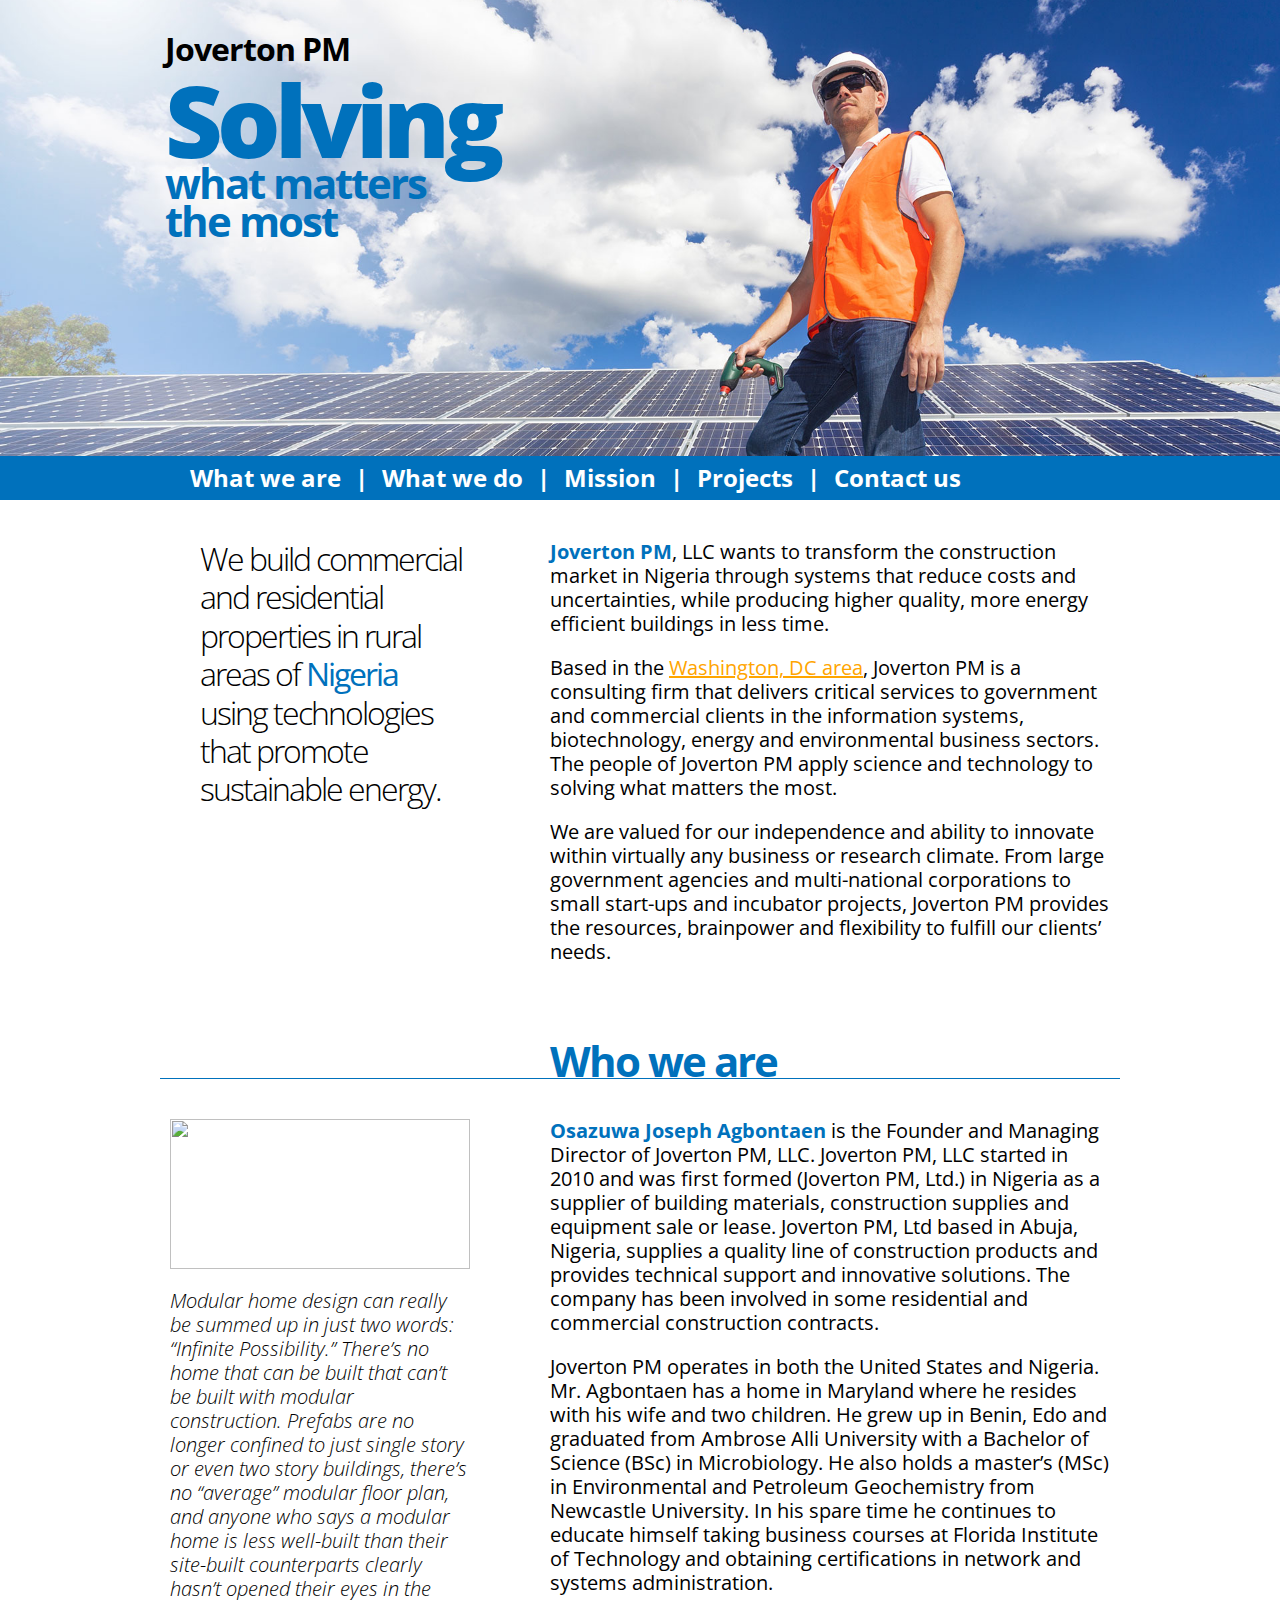
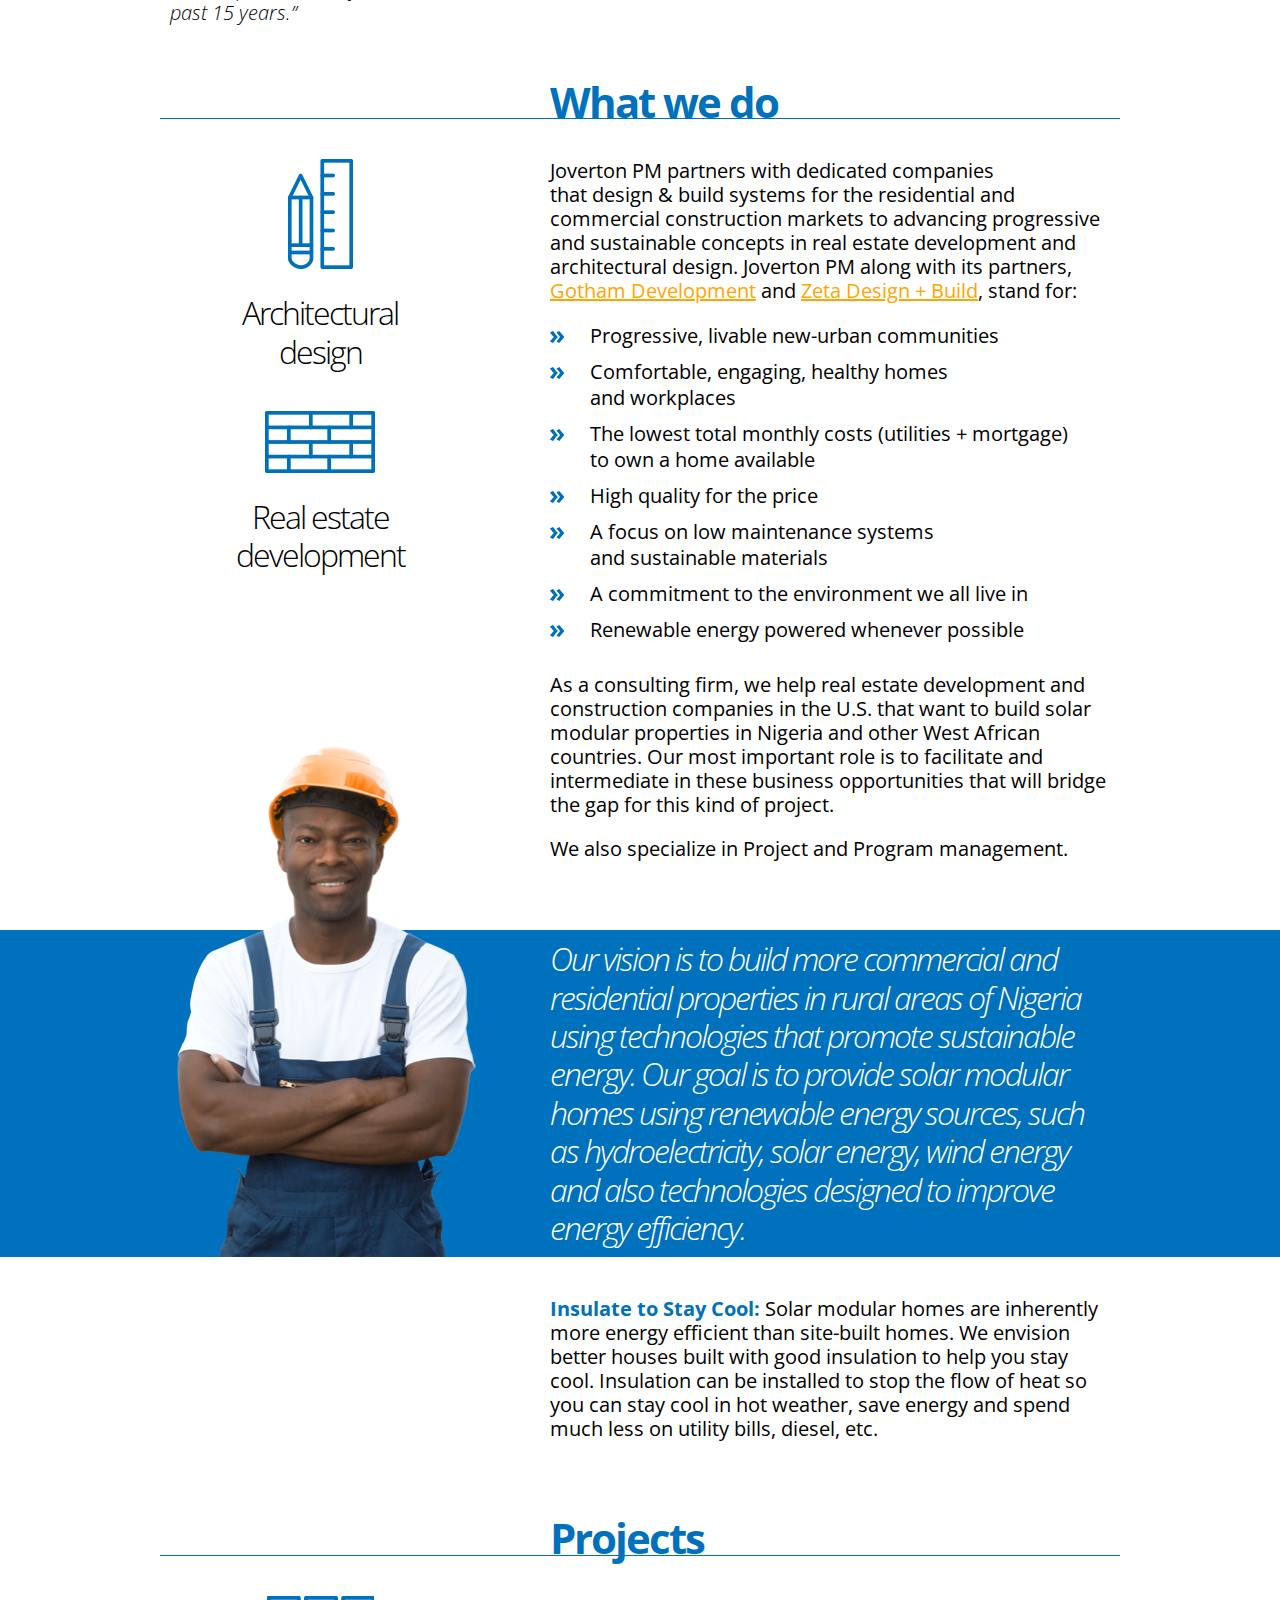
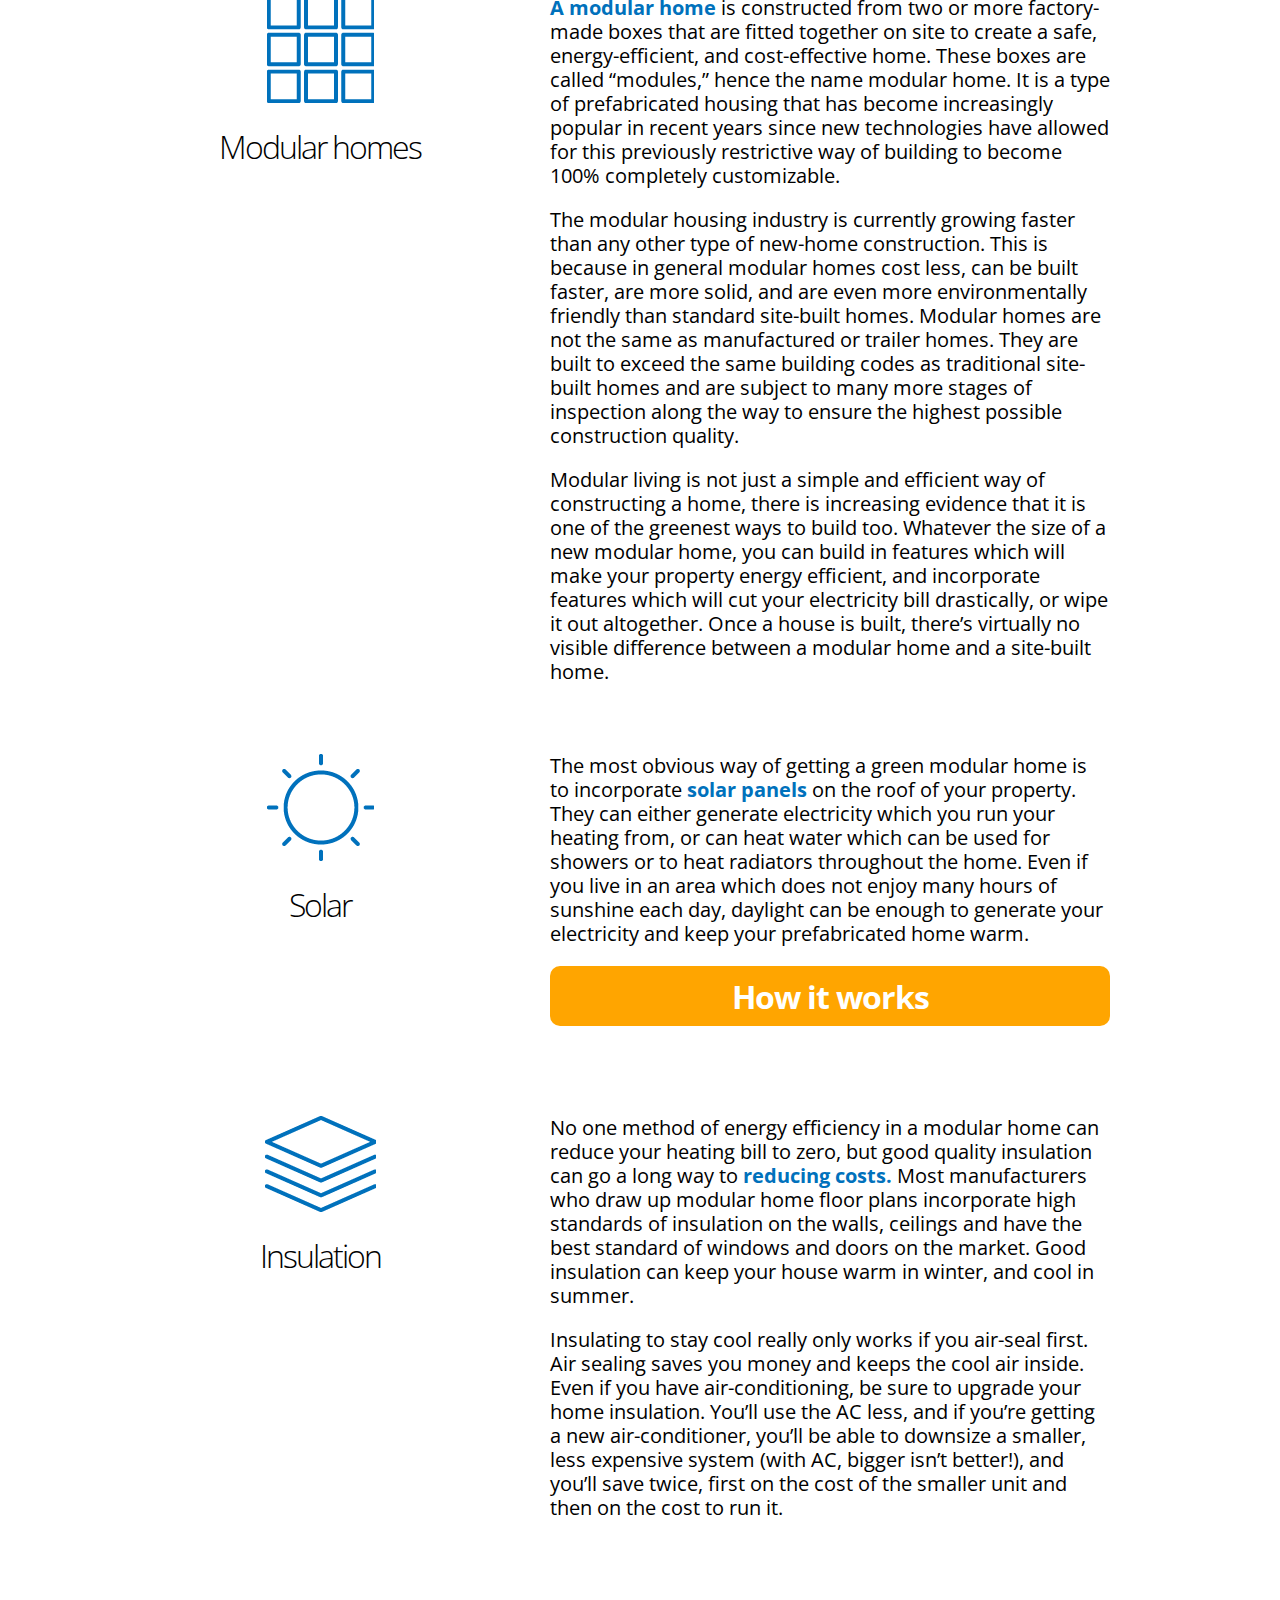
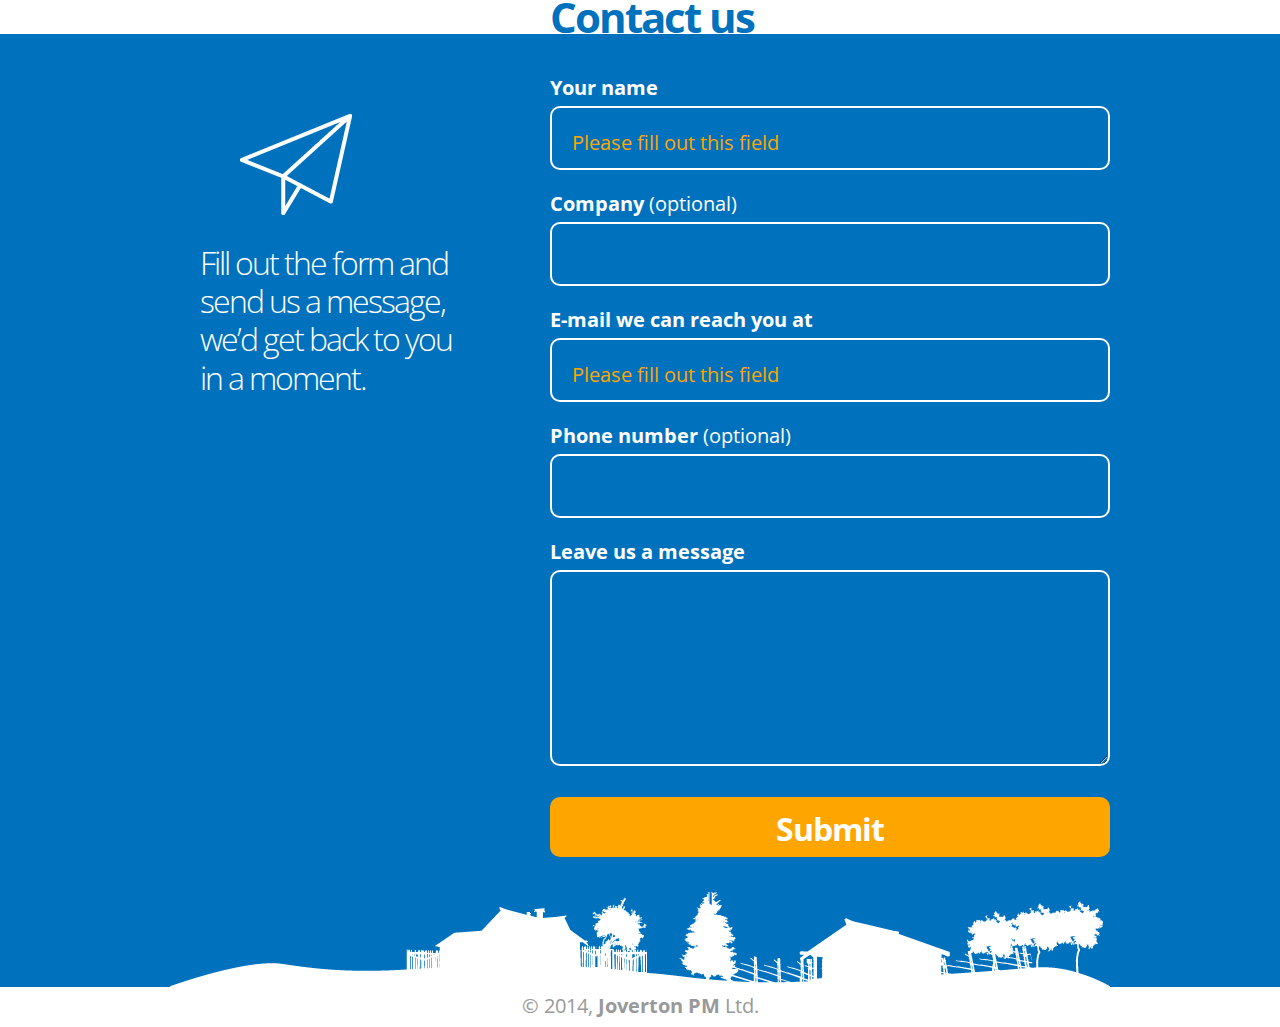
==== commit 9e6203c9: "c7" ====
--- a/index.html
+++ b/index.html
@@ -8,8 +8,8 @@
 
 </head>
 <body>
-    <div class="caption bcg" data-center="background-position: 50% -30px;" data-top-bottom="background-position: 50% -350px;">
-        <div class="header">
+    <header class="header bcg" data-center="background-position: 0% 0px;" data-top-bottom="background-position: 0% -200px;" id="skrollr-body">
+        <div class="caption">
             <h1>Joverton PM</h1>
             <h2>Solving</h2>
             <p>what matters<br/>the most</p>
@@ -28,7 +28,7 @@
                 <li><a href="#contact-us">Contact us</a></li>
             </ul>
         </div>
-    </div>
+    </header>
     <div class="content-section" id="intro">
         <div class="column col-left">
             <p class="quote-big">
--- a/css/style.css
+++ b/css/style.css
@@ -6,20 +6,22 @@
 	font-family:"Open Sans";
 }
 
-.caption{
+.header{
 	width:100%;
-	height:800px;
-	background:url("../img/header_bg_1440.jpg") no-repeat center -30px;
+	height:500px;
+	/*min-height: 600px;
+	max-height: 800px;*/
+	background:url("../img/header_bg_1920.jpg") no-repeat 0px;
 /*	-webkit-background-size: cover;
     -moz-background-size: cover;
     -o-background-size: cover;
 */    
-	background-size: 1920px auto;
+	background-size: cover;
     position:relative;    
-    min-width:960px;
-}
-
-.header{
+    min-width:980px;
+}
+
+.caption{
 	padding-top:35px;
     width:960px;
 	margin:auto;
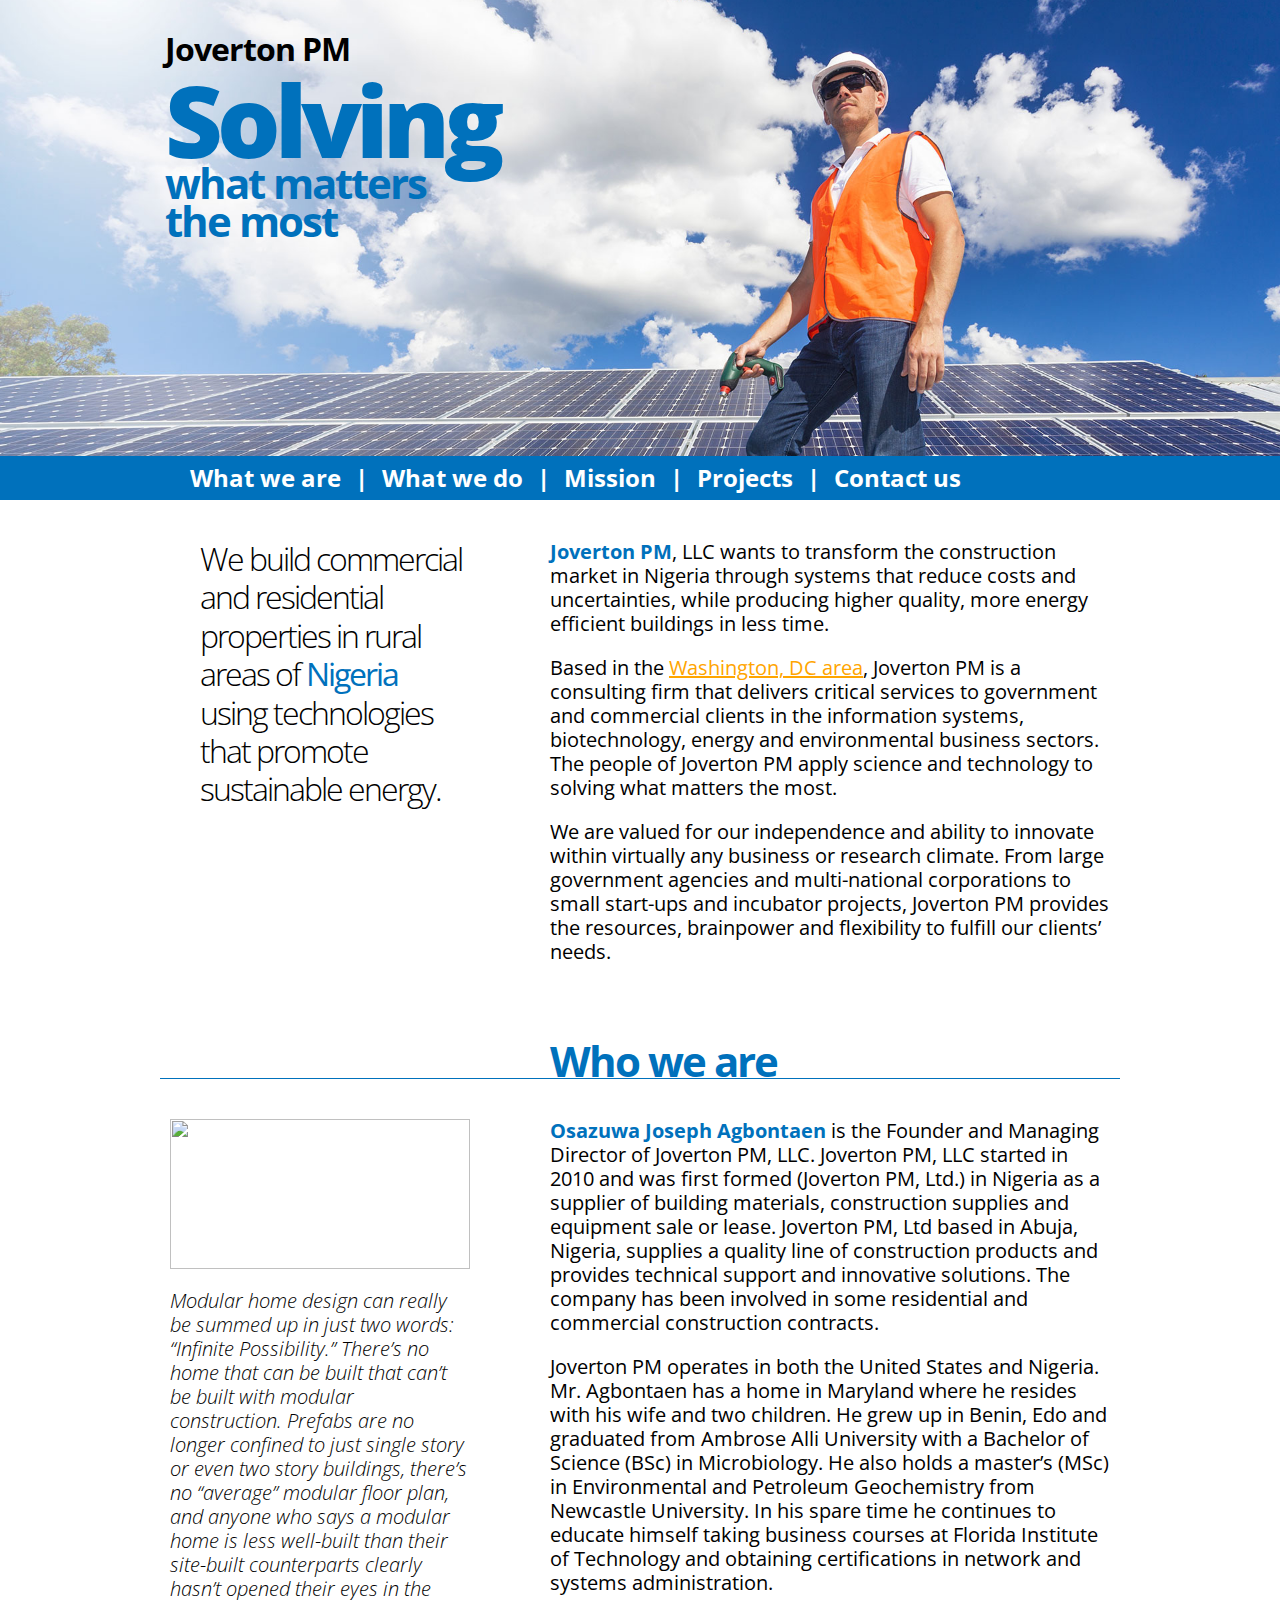
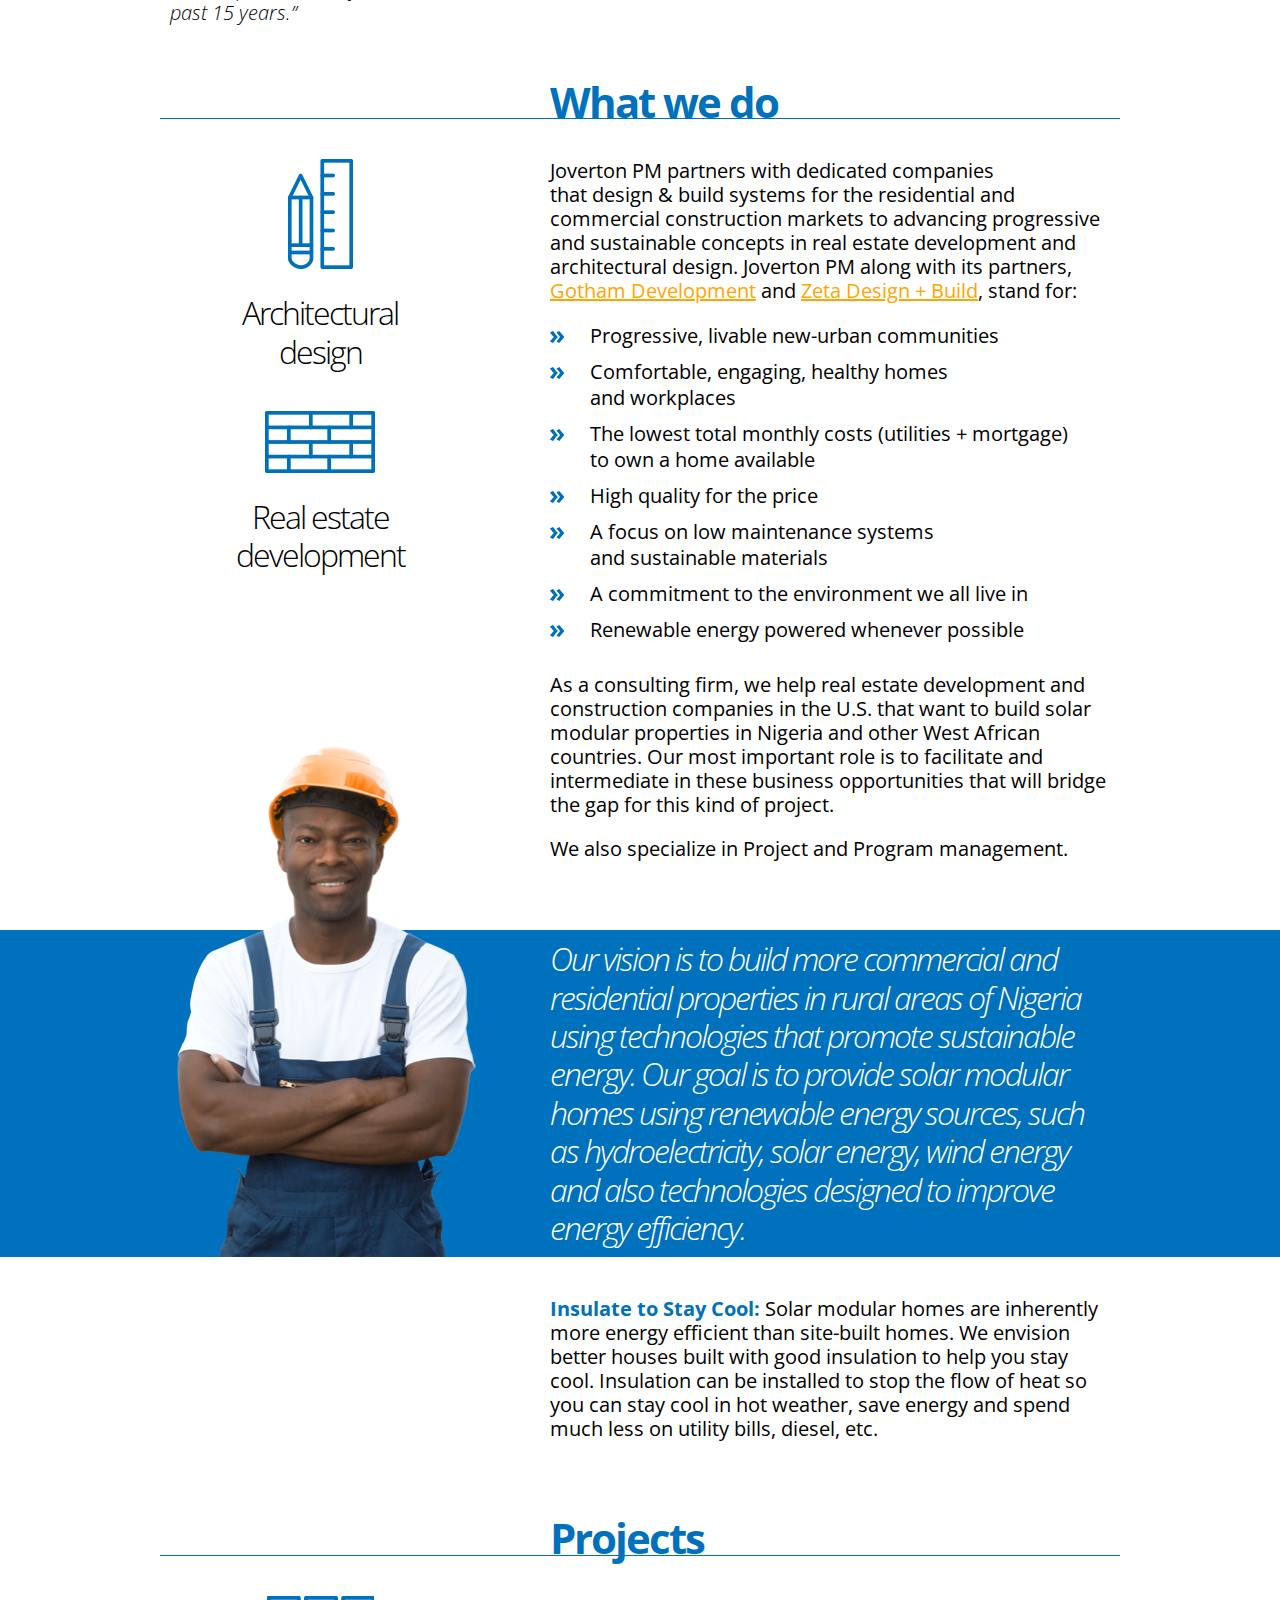
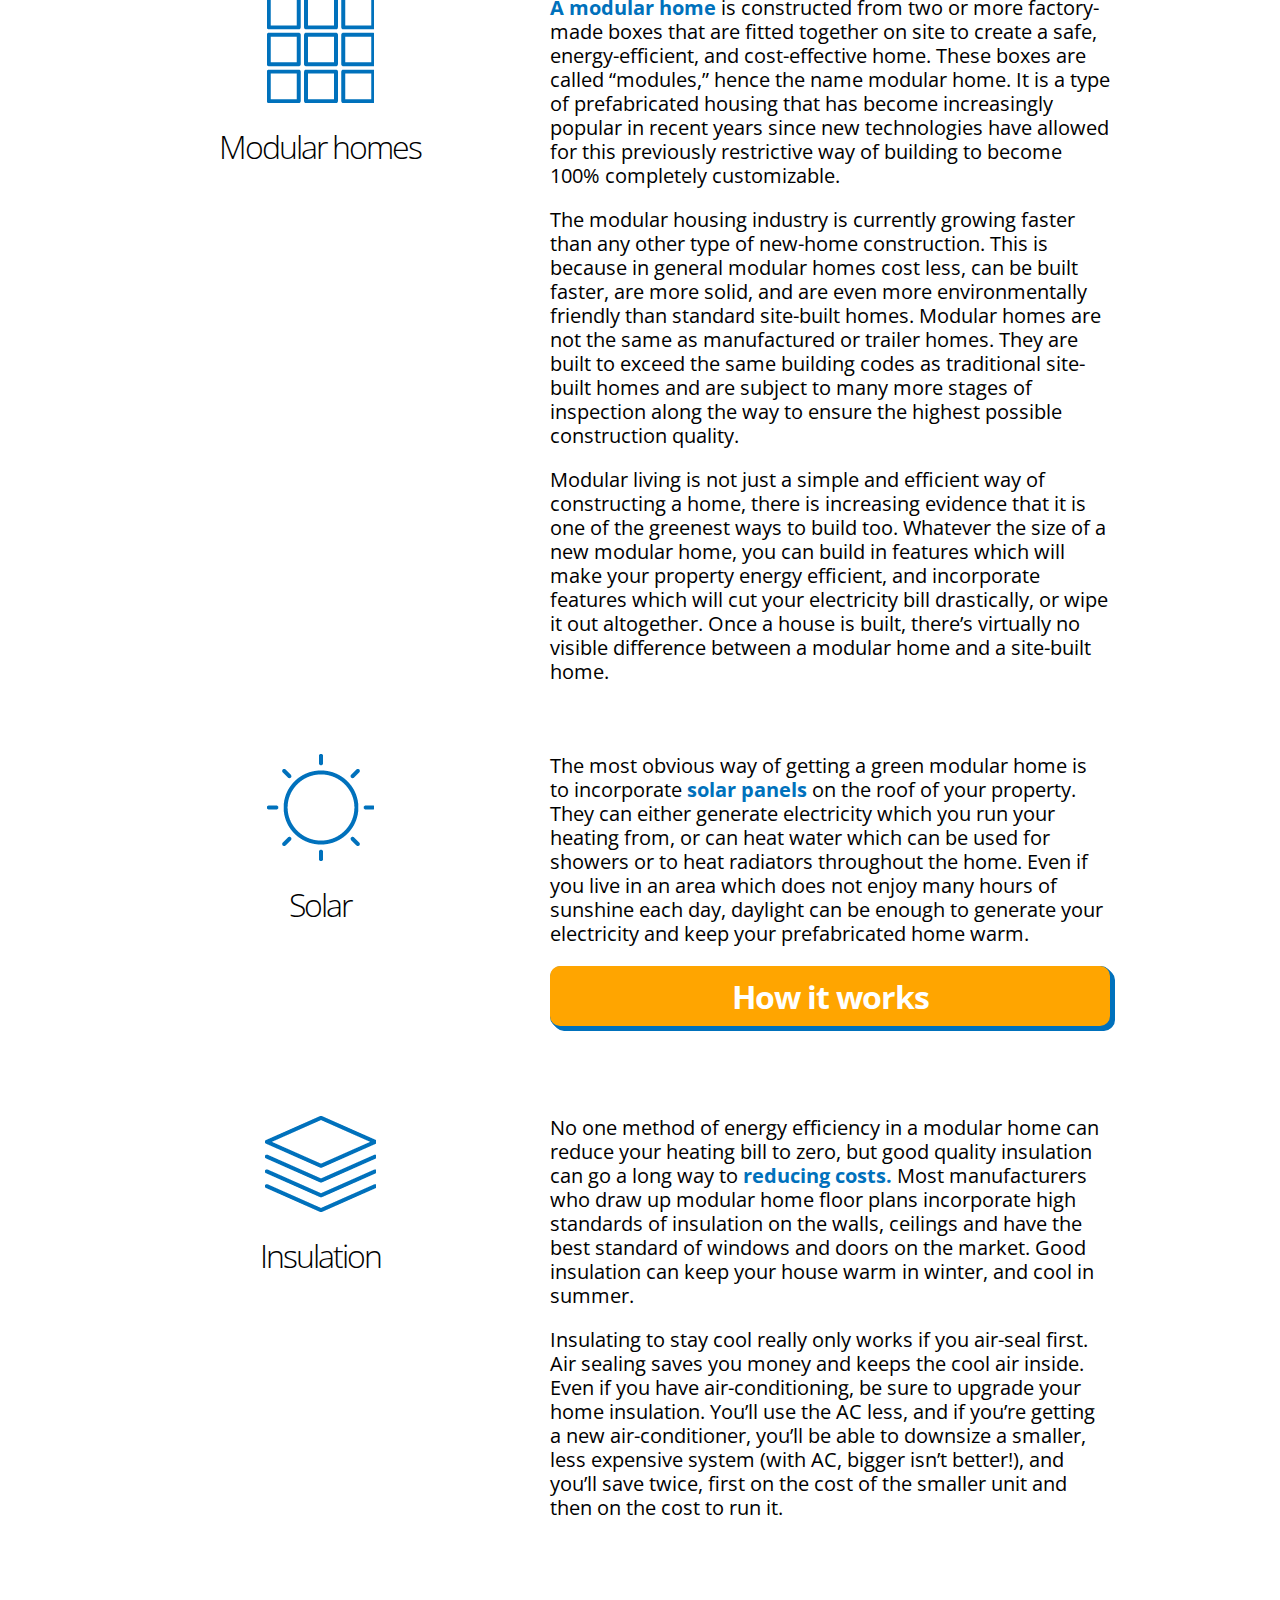
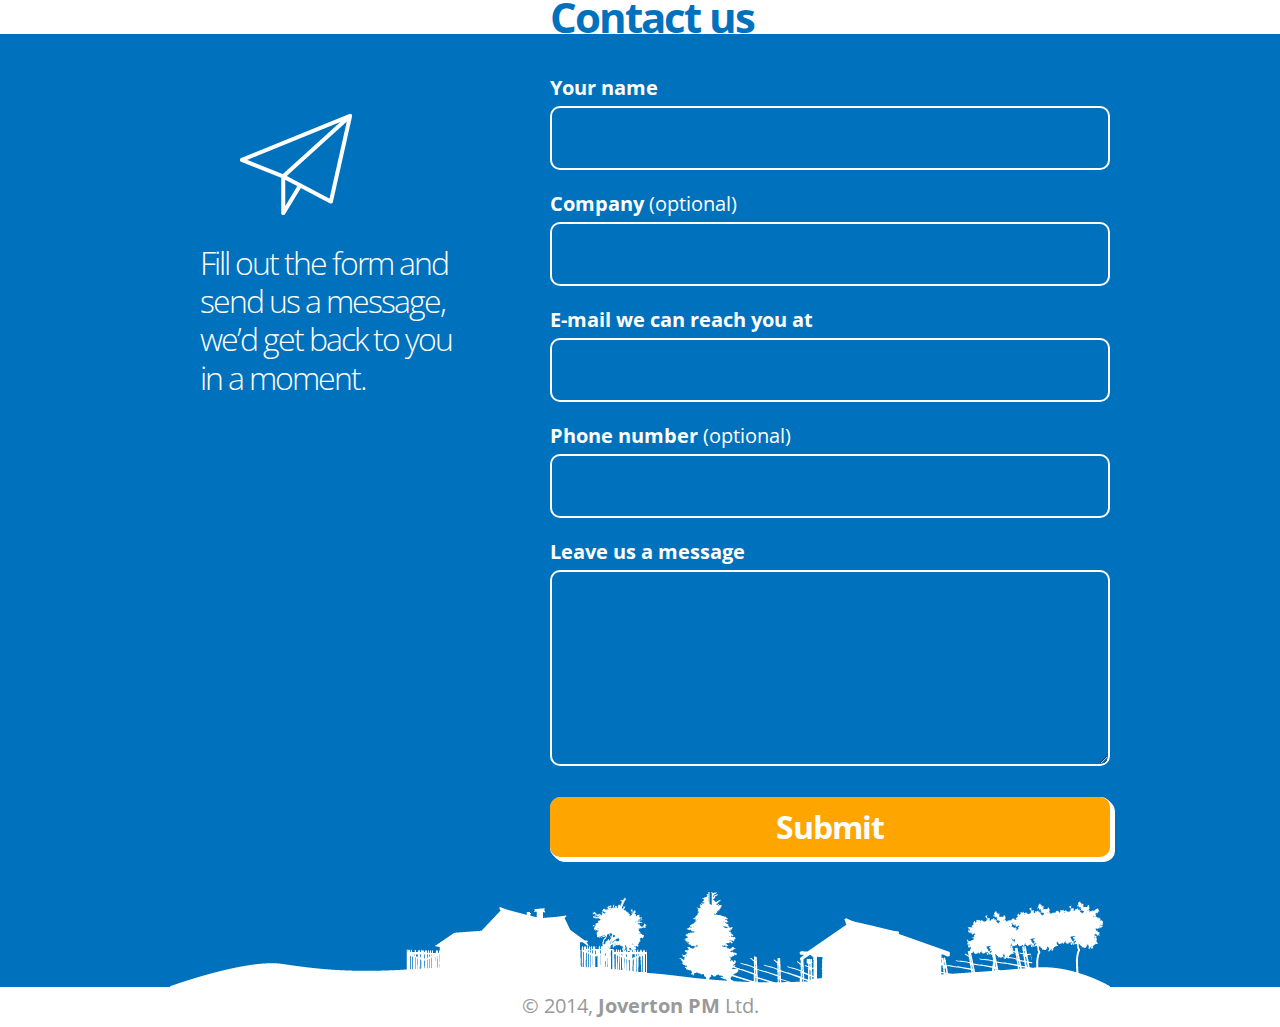
==== commit 88114d88: "c8" ====
--- a/index.html
+++ b/index.html
@@ -7,8 +7,8 @@
     <link href="css/style.css" rel="stylesheet">
 
 </head>
-<body>
-    <header class="header bcg" data-center="background-position: 0% 0px;" data-top-bottom="background-position: 0% -200px;" id="skrollr-body">
+<body  id="skrollr-body">
+    <header class="header bcg" data-center="background-position: 0% 0px;" data-top-bottom="background-position: 0% -200px;">
         <div class="caption">
             <h1>Joverton PM</h1>
             <h2>Solving</h2>
@@ -172,13 +172,13 @@
             <div class="column col-main">
                 <form id="message-form" action="javascript:alert( 'Sent!' );">
                     <label><strong>Your name</strong>
-                        <input type="text" name="name" placeholder="Please fill out this field" class="required" required>
+                        <input type="text" name="name" placeholder="" class="required" required>
                     </label>
                     <label><strong>Company</strong> (optional)
                         <input type="text" name="company">
                     </label>
                     <label><strong>E-mail we can reach you at</strong>
-                        <input type="email" name="email" placeholder="Please fill out this field" class="required" autocomplete="off" required>
+                        <input type="email" name="email" placeholder="" class="required" autocomplete="off" required>
                     </label>
                     <label><strong>Phone number</strong> (optional)
                         <input type="text" name="phone">
@@ -192,14 +192,13 @@
         </div>
 
     </div>
-    <div class="footer">
+    <footer class="footer">
         <div class="credits">
             © 2014, <strong>Joverton PM</strong> Ltd.
         </div>
-    </div>
+    </footer>
     <script type="text/javascript" src="http://ajax.googleapis.com/ajax/libs/jquery/1.11.1/jquery.min.js"></script>
     <script type="text/javascript" src="js/skrollr.min.js"></script>
-    <script type="text/javascript" src="jquery.path.js"></script>
     <script type="text/javascript" src="js/main.js"></script>
 
 </body>
--- a/css/style.css
+++ b/css/style.css
@@ -198,21 +198,64 @@
 	font-style:italic;
 	color:white;
 }
-.how-it-works, #btn-submit{
-	background:orange;
+
+button, #btn-submit{
 	width:100%;
 	height:60px;
 	border-radius: 10px;
 	margin-bottom: 40px;
-	color:white;
+	border: 0;
+	color: white;
+	padding: 8px 14px;
 	font-family: "Open Sans";
 	font-size:32px;
 	letter-spacing:-1px;
 	font-weight: 700;
-	border:none;
-}
-.how-it-works:hover, #btn-submit:hover{
-	box-shadow: 0px 0px 6px 2px #aaa;
+	box-shadow: none;
+	background: orange;
+
+}
+
+.how-it-works{
+	box-shadow: 1px 0px #0071bc, 0px 1px #0071bc,
+              2px 1px #0071bc, 1px 2px #0071bc,
+              3px 2px #0071bc, 2px 3px #0071bc,
+              4px 3px #0071bc, 3px 4px #0071bc,
+              5px 4px #0071bc, 4px 5px #0071bc;
+}
+#btn-submit{
+	box-shadow: 1px 0px #fff, 0px 1px #fff,
+              2px 1px #fff, 1px 2px #fff,
+              3px 2px #fff, 2px 3px #fff,
+              4px 3px #fff, 3px 4px #fff,
+              5px 4px #fff, 4px 5px #fff;
+}
+.how-it-works:hover{
+	background: #f8a300;
+    transform: translate(1px, 1px);
+    box-shadow: 1px 0px #0071bc, 0px 1px #0071bc,
+              2px 1px #0071bc, 1px 2px #0071bc,
+              3px 2px #0071bc, 2px 3px #0071bc,
+              4px 3px #0071bc, 3px 4px #0071bc;
+}
+.how-it-works:active{
+	background: #e99d00;
+   	transform: translate(3px, 3px);
+    box-shadow: 1px 0px #0071bc, 0px 1px #0071bc,
+              2px 1px #0071bc, 1px 2px #0071bc;
+}
+#btn-submit:hover{
+	background: #f8a300;
+    transform: translate(1px, 1px);
+    box-shadow: 1px 0px #fff, 0px 1px #fff,
+              2px 1px #fff, 1px 2px #fff,
+              3px 2px #fff, 2px 3px #fff,
+              4px 3px #fff, 3px 4px #fff;
+}
+#btn-submit:active{
+	background: #e99d00;
+   	transform: translate(4px, 4px);
+    box-shadow: 1px 0px #fff, 0px 1px #fff;
 }
 .how-it-works-img{
 	background:url("../img/how_solar_works.jpg") 0 0;
@@ -225,6 +268,8 @@
 .how-it-works-img:hover{
 	box-shadow: none;
 }
+
+
 .contacts{
 	background:url("../img/village.png") #0071bc no-repeat 50% 100%;
 }
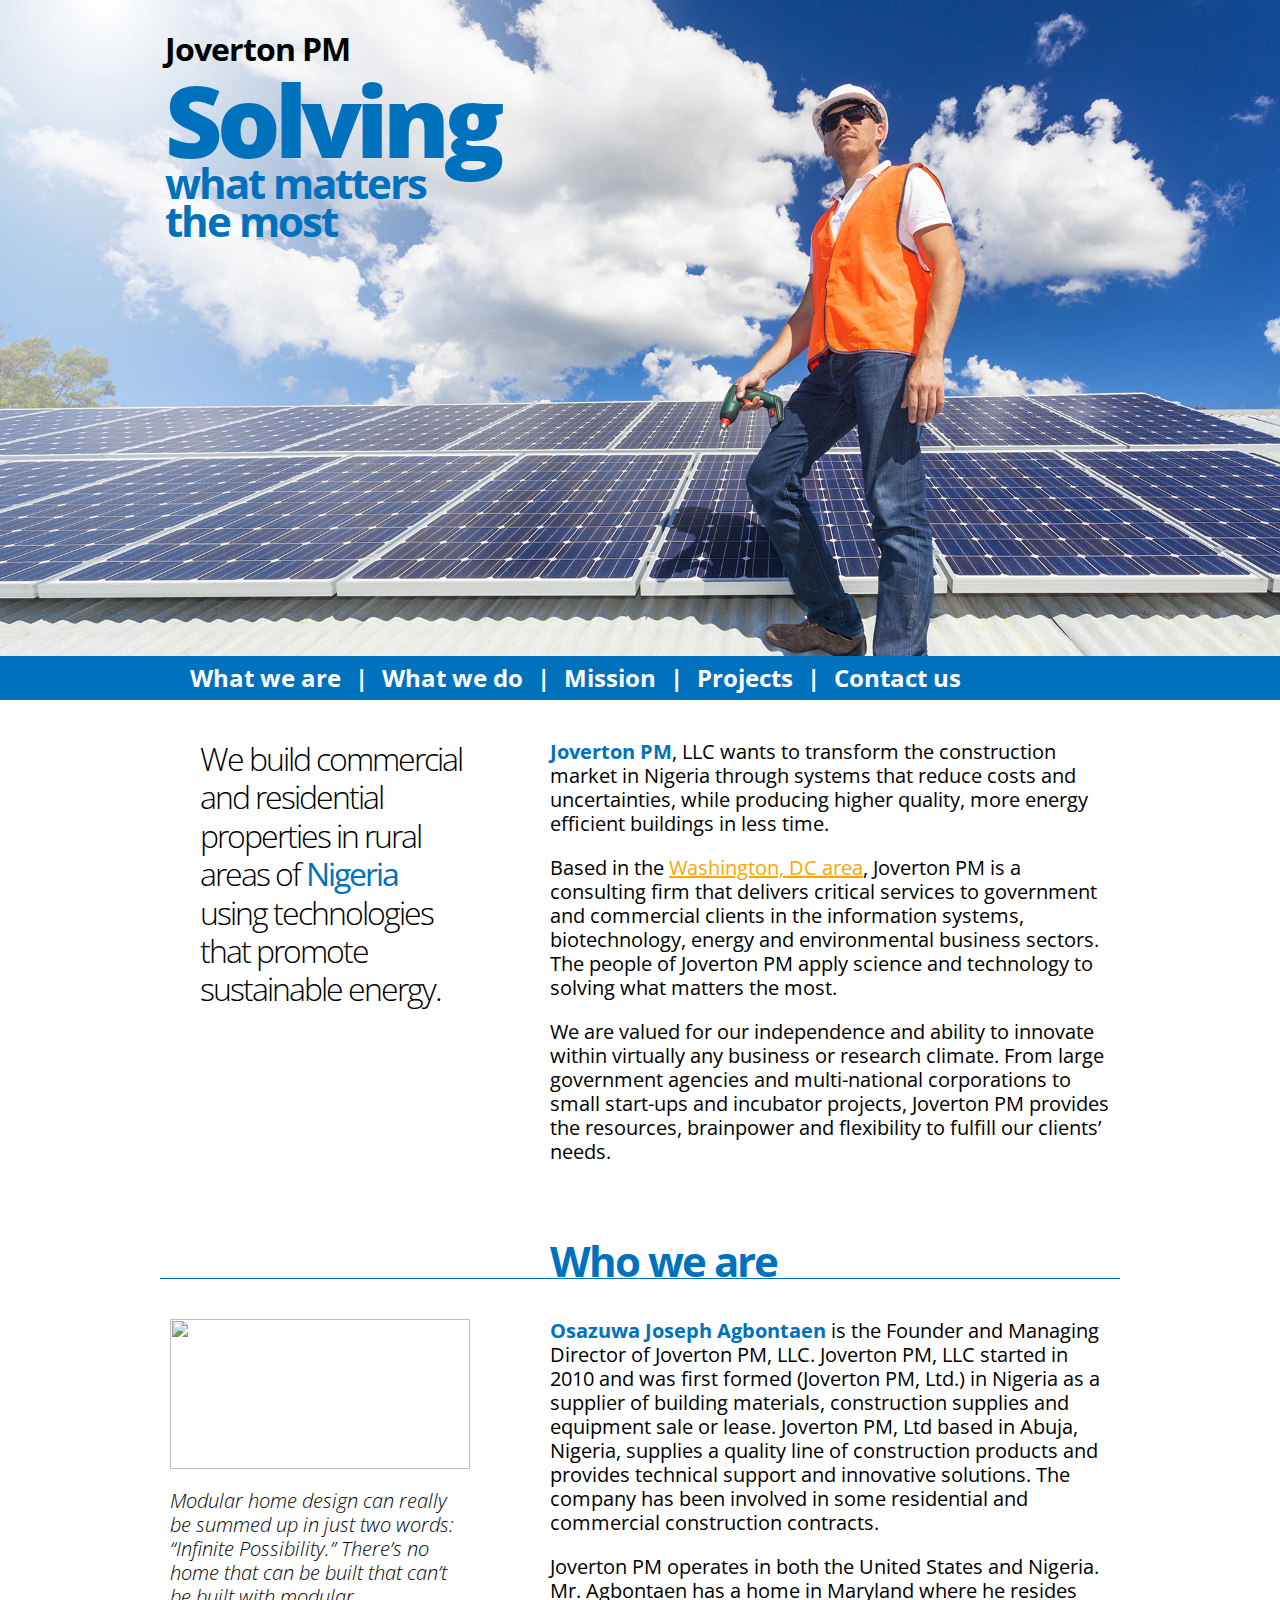
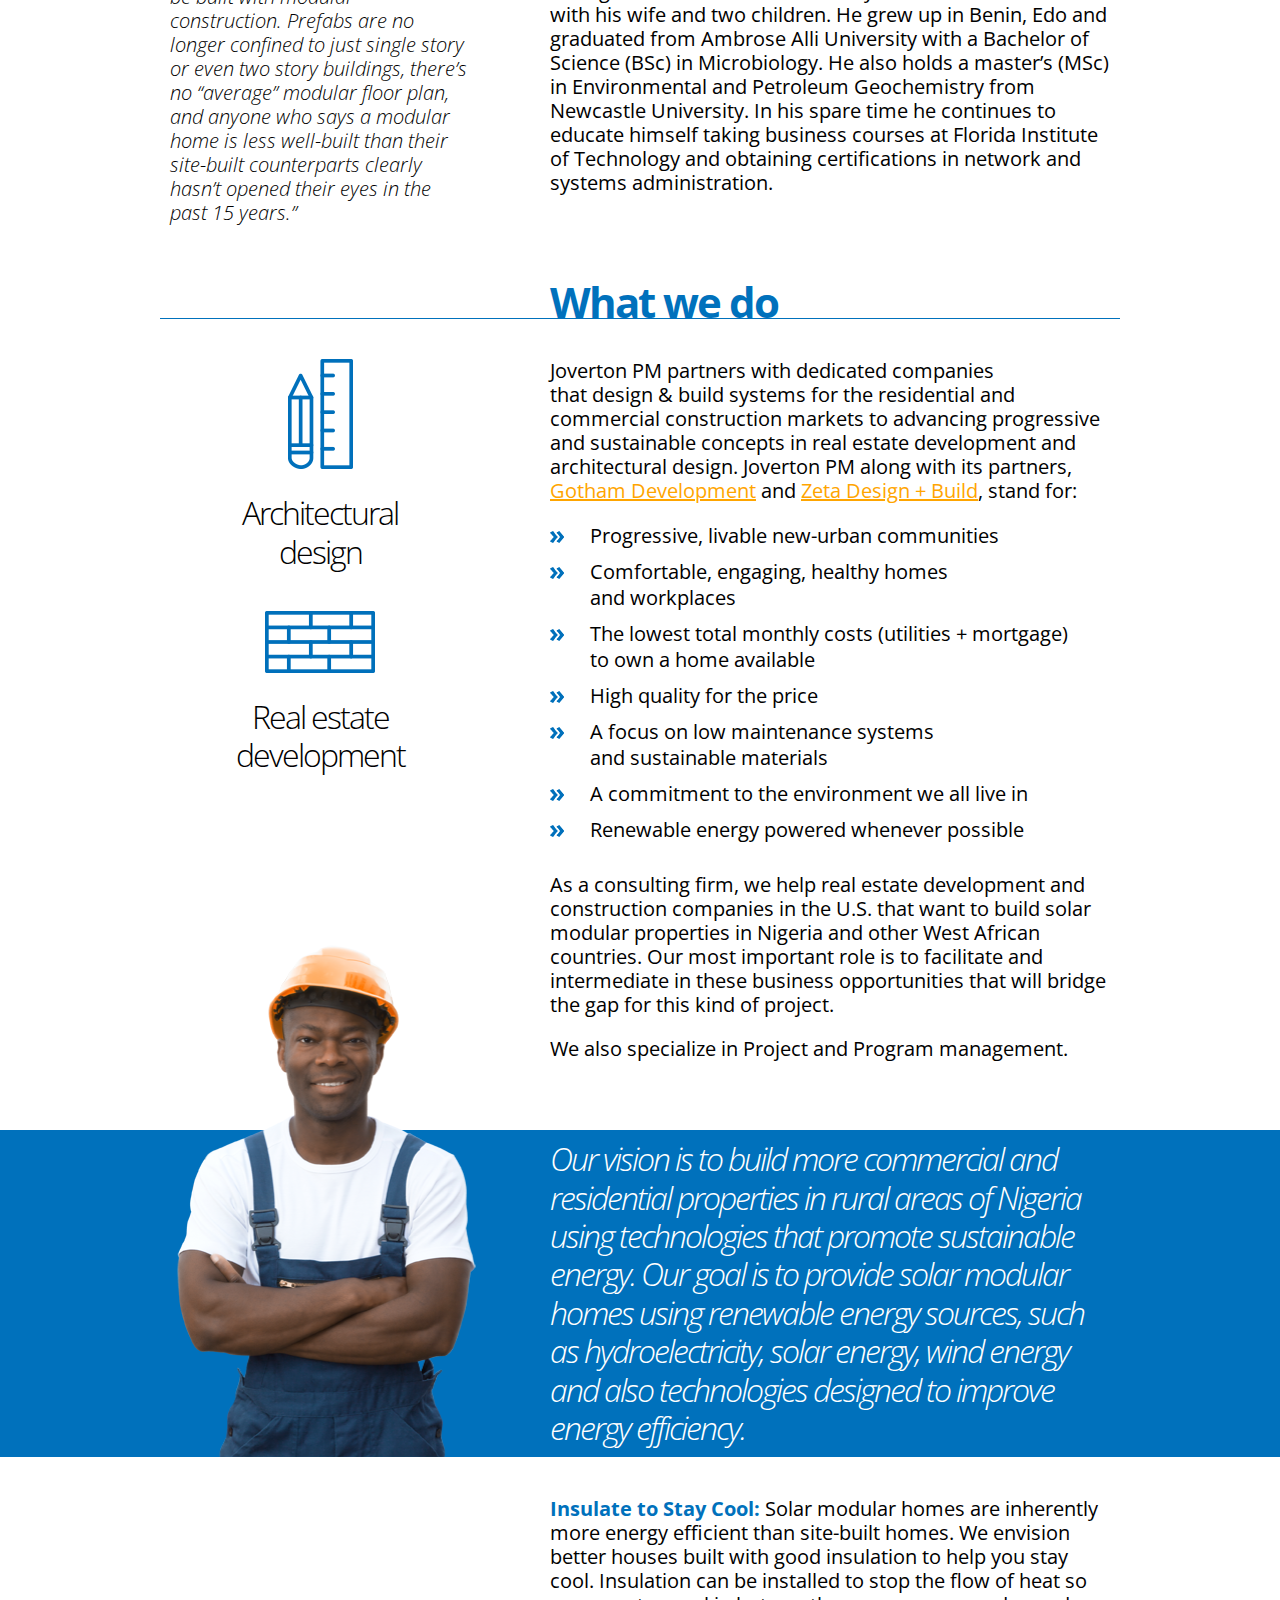
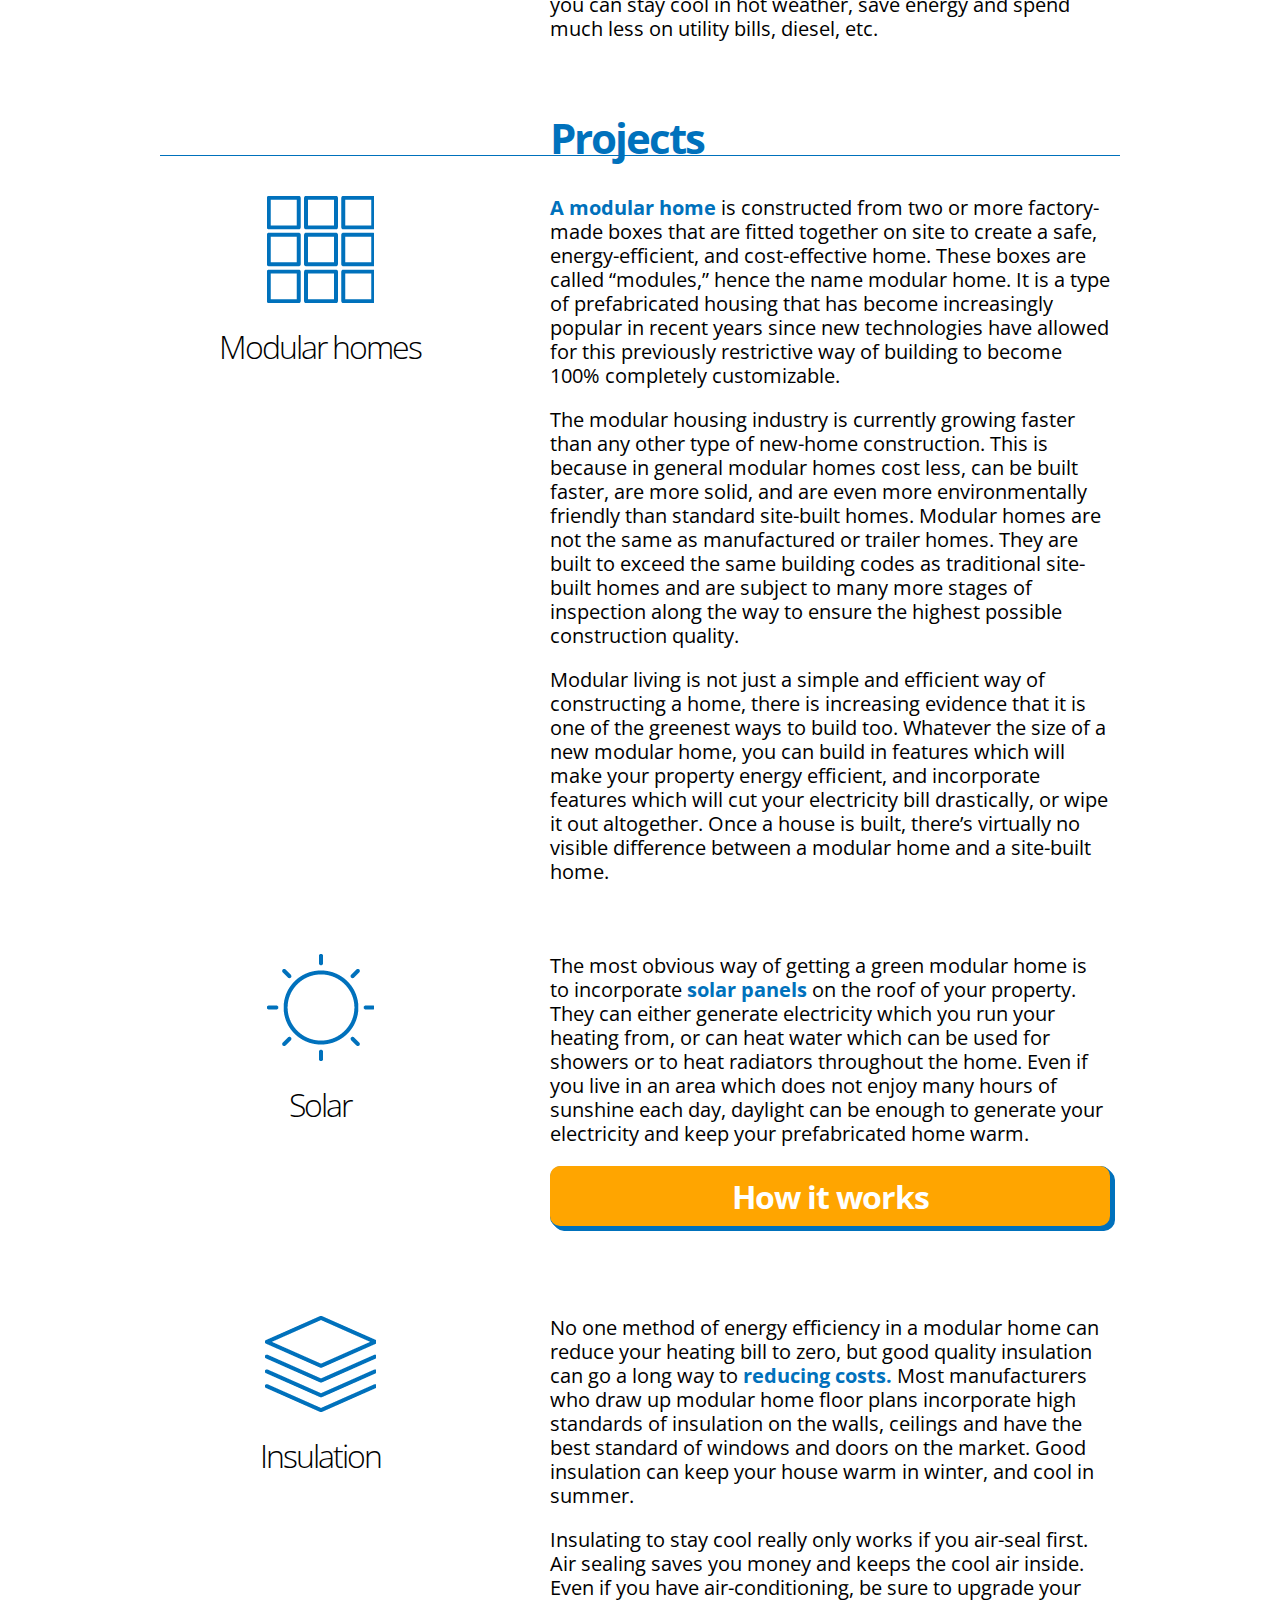
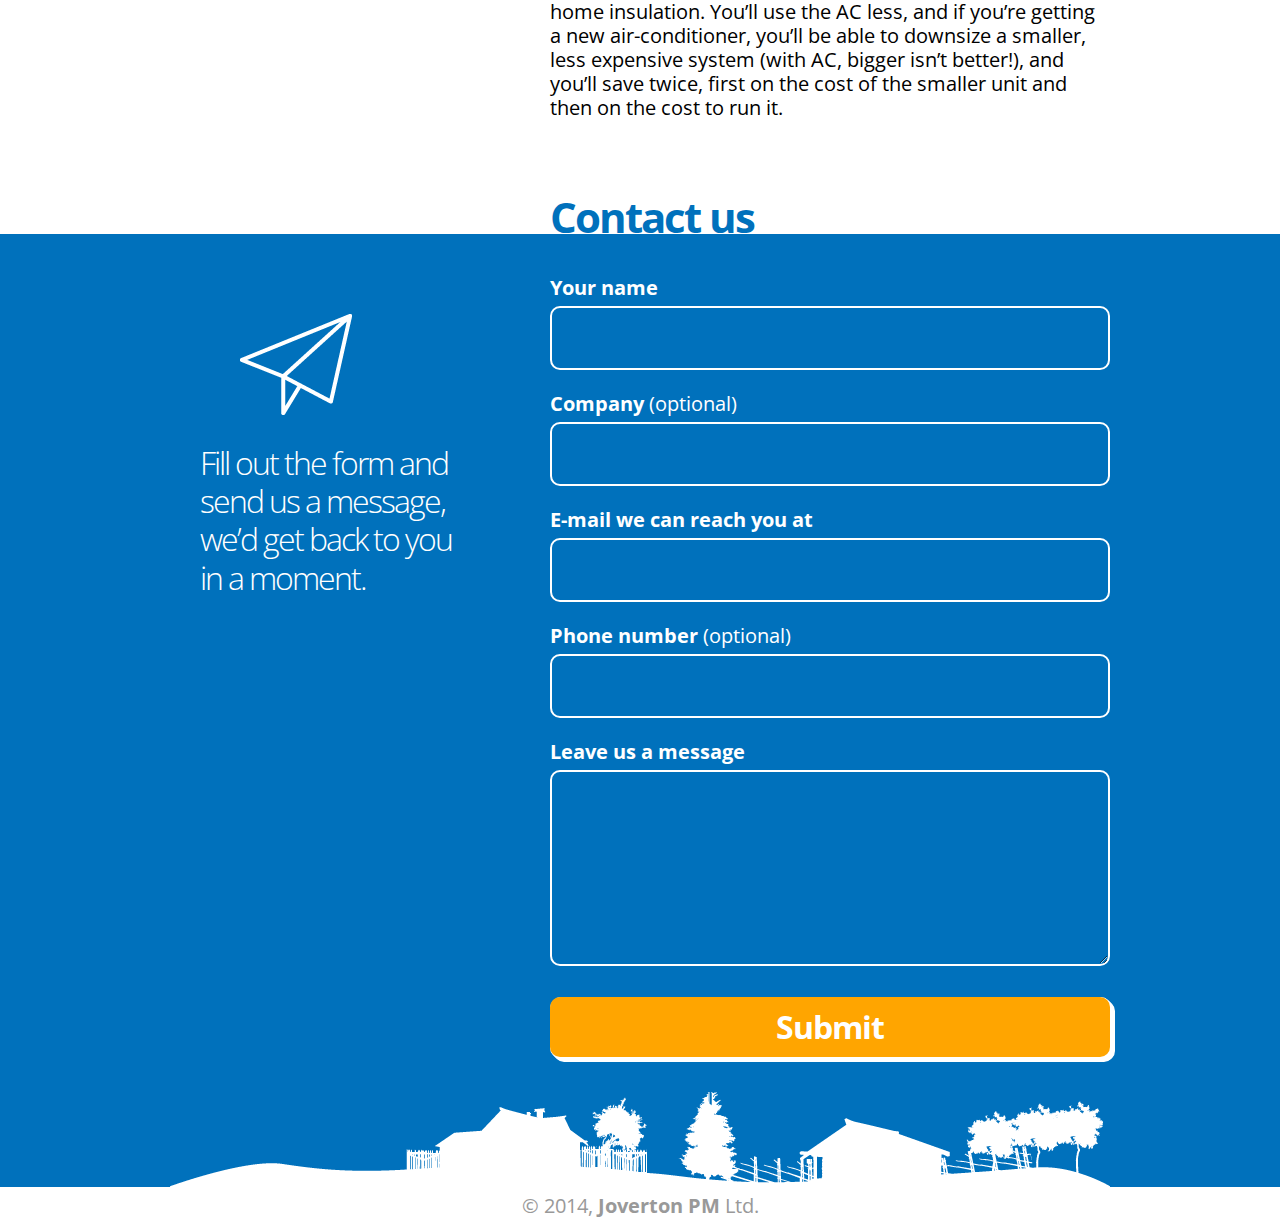
==== commit dfa21ab3: "c9" ====
--- a/index.html
+++ b/index.html
@@ -170,7 +170,8 @@
             </div>        
 
             <div class="column col-main">
-                <form id="message-form" action="javascript:alert( 'Sent!' );">
+                <!-- Contact us form -->
+                <form id="message-form" action="" enctype="multipart/form-data" method="post" target="uploader_iframe">
                     <label><strong>Your name</strong>
                         <input type="text" name="name" placeholder="" class="required" required>
                     </label>
@@ -188,6 +189,8 @@
                     </label>
                     <input type="submit" id="btn-submit" value="Submit">
                 </form>
+                <!-- Invisible frame, preventing page reload on submit -->
+                <iframe id="uploader_iframe" name="uploader_iframe" style="display: none;"></iframe>
             </div>
         </div>
 
--- a/css/style.css
+++ b/css/style.css
@@ -8,7 +8,7 @@
 
 .header{
 	width:100%;
-	height:500px;
+	height:700px;
 	/*min-height: 600px;
 	max-height: 800px;*/
 	background:url("../img/header_bg_1920.jpg") no-repeat 0px;
@@ -18,7 +18,7 @@
 */    
 	background-size: cover;
     position:relative;    
-    min-width:980px;
+    min-width:1280px;
 }
 
 .caption{
@@ -86,10 +86,7 @@
 	bottom:auto;
 	top:0;
 }
-/*.content{
-	width:960px;
-	margin:auto;
-}*/
+
 .content-section{
 	width:960px;
 	margin:auto;
@@ -223,6 +220,26 @@
               4px 3px #0071bc, 3px 4px #0071bc,
               5px 4px #0071bc, 4px 5px #0071bc;
 }
+.how-it-works:hover{
+	background: #f8a300;
+    -webkit-transform: translate(1px, 1px);
+    -o-transform: translate(1px, 1px);
+    -moz-transform: translate(1px, 1px);
+    transform: translate(1px, 1px);
+    box-shadow: 1px 0px #0071bc, 0px 1px #0071bc,
+              2px 1px #0071bc, 1px 2px #0071bc,
+              3px 2px #0071bc, 2px 3px #0071bc,
+              4px 3px #0071bc, 3px 4px #0071bc;
+}
+.how-it-works:active{
+	background: #e99d00;
+    -webkit-transform: translate(3px, 3px);
+    -o-transform: translate(3px, 3px);
+    -moz-transform: translate(3px, 3px);    
+    transform: translate(3px, 3px);
+    box-shadow: 1px 0px #0071bc, 0px 1px #0071bc,
+              2px 1px #0071bc, 1px 2px #0071bc;
+}
 #btn-submit{
 	box-shadow: 1px 0px #fff, 0px 1px #fff,
               2px 1px #fff, 1px 2px #fff,
@@ -230,32 +247,24 @@
               4px 3px #fff, 3px 4px #fff,
               5px 4px #fff, 4px 5px #fff;
 }
-.how-it-works:hover{
+#btn-submit:hover:enabled{
 	background: #f8a300;
-    transform: translate(1px, 1px);
-    box-shadow: 1px 0px #0071bc, 0px 1px #0071bc,
-              2px 1px #0071bc, 1px 2px #0071bc,
-              3px 2px #0071bc, 2px 3px #0071bc,
-              4px 3px #0071bc, 3px 4px #0071bc;
-}
-.how-it-works:active{
-	background: #e99d00;
-   	transform: translate(3px, 3px);
-    box-shadow: 1px 0px #0071bc, 0px 1px #0071bc,
-              2px 1px #0071bc, 1px 2px #0071bc;
-}
-#btn-submit:hover{
-	background: #f8a300;
-    transform: translate(1px, 1px);
+    -webkit-transform: translate(1px, 1px);
+    -o-transform: translate(1px, 1px);
+    -moz-transform: translate(1px, 1px);
     box-shadow: 1px 0px #fff, 0px 1px #fff,
               2px 1px #fff, 1px 2px #fff,
               3px 2px #fff, 2px 3px #fff,
               4px 3px #fff, 3px 4px #fff;
 }
-#btn-submit:active{
+#btn-submit:active:enabled{
 	background: #e99d00;
-   	transform: translate(4px, 4px);
-    box-shadow: 1px 0px #fff, 0px 1px #fff;
+	-webkit-transform: translate(3px, 3px);
+    -o-transform: translate(3px, 3px);
+    -moz-transform: translate(3px, 3px); 
+   	transform: translate(3px, 3px);
+    box-shadow: 1px 0px #fff, 0px 1px #fff,
+    			2px 1px #fff, 1px 2px #fff;
 }
 .how-it-works-img{
 	background:url("../img/how_solar_works.jpg") 0 0;
